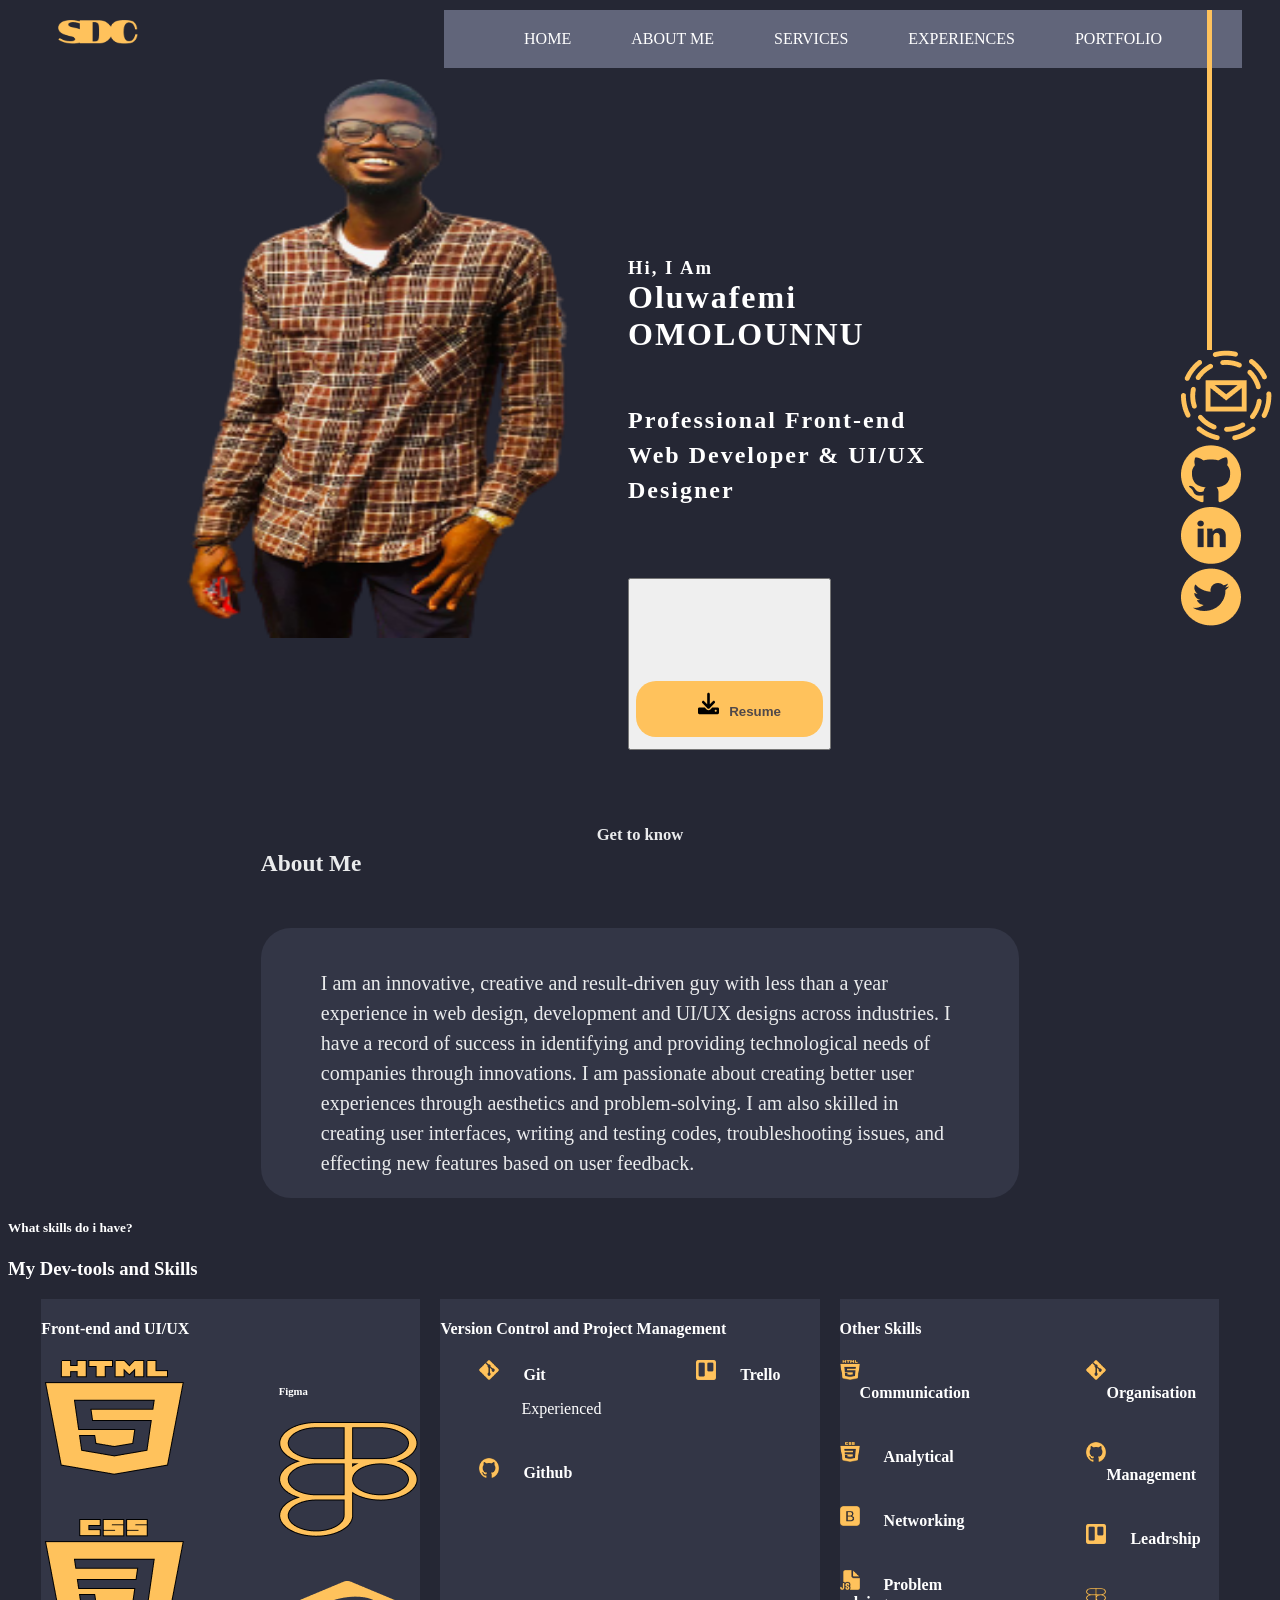
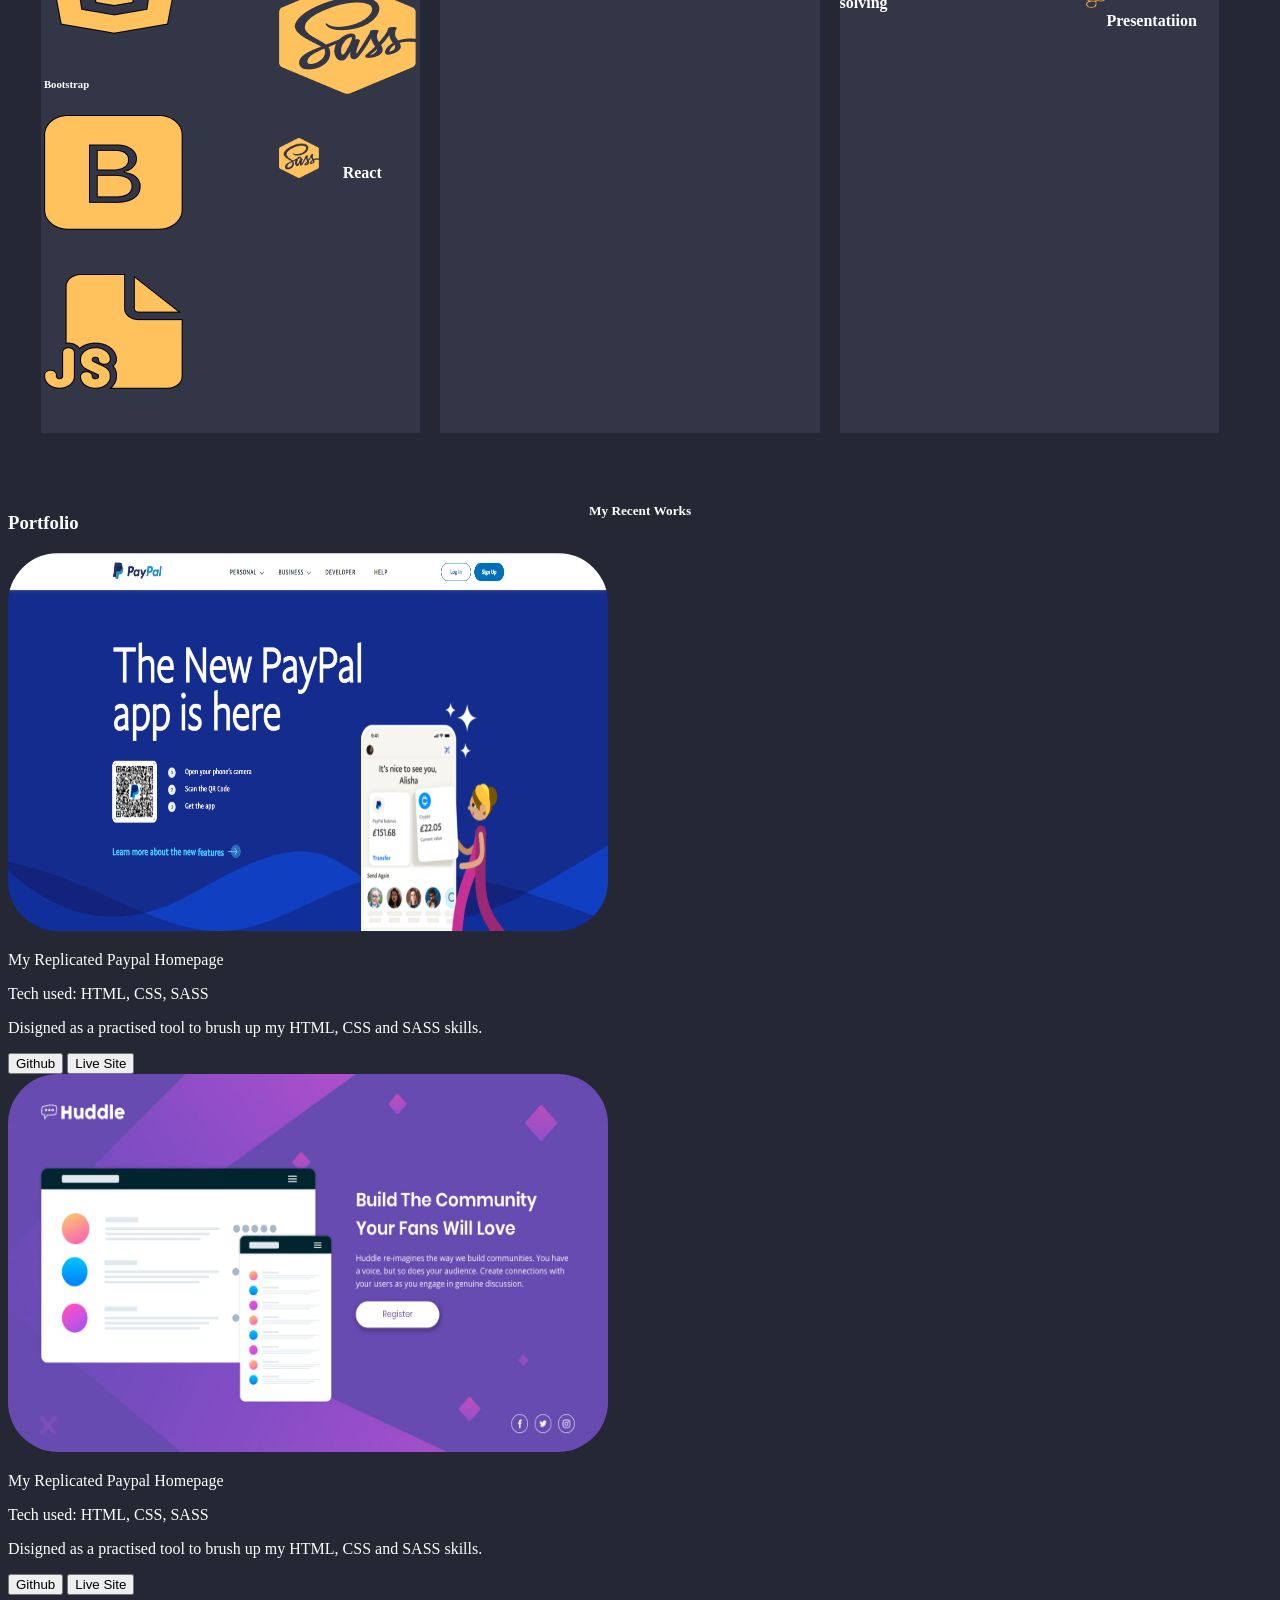
==== index.html @ 524163e5 "updated" ====
<!DOCTYPE html>
<html lang="en">
  <head>
    <meta charset="UTF-8" />
    <meta http-equiv="X-UA-Compatible" content="IE=edge" />
    <meta name="viewport" content="width=device-width, initial-scale=1.0" />
    <title>Oluwafemi OMOLOUNNU</title>
    <link rel="stylesheet" href="index.css" />
    <link rel="stylesheet" href="mobile.css"/>
  </head>
  
  <body class="body">
    <div class="logonav">
      <a class="logo" href="#">
        <img
          src="images/Sammie Digital Concept.png"
          alt=""
          width="80"
          height="24"
        />
      </a>
      <nav class="navbar">
          <div class="navlist">
              <li class="nav-item">
                  <a class="nav-link active" aria-current="page" href="#">HOME</a>
              </li>
              <li class="nav-item">
                <a class="nav-link" href="#">ABOUT ME</a>
              </li>
              <li class="nav-item">
                <a class="nav-link" href="#">SERVICES</a>
              </li>
              <li class="nav-item">
                <a class="nav-link" href="#">EXPERIENCES</a>
              </li>
              <li class="nav-item">
                <a class="nav-link" href="#">PORTFOLIO</a>
              </li>
              <li class="nav-item">
                
              </li>
            </ul>
          </div>
      </nav>
    </div>
    <div class="hero">
      <div class="Oluwafemi">
        <div >
            <img class="oluwafemi" src="images/femi (2).png" alt="Omolounnu Oluwafemi" />
        </div>
        <div class="myname">
            <h3 class="hi">Hi, I Am</h3>
            <h1 class="femi"> <strong> Oluwafemi OMOLOUNNU</strong></h1>
            <h2 class="prof"> <strong> Professional 
            Front-end <br/> Web Developer & UI/UX <br />Designer</strong>
            </h2>
            <button class="resume_button" href="#">
              <div class="resume">
              <img class="img_resume" src="images/download-solid.svg"><strong>Resume</strong></img>
            </div>
            </button>
          </div>
      </div>
          <div class="line_socials">
            <div class="line"></div>
            <div class="socials">
              <a href="#">
              <img src="images/mailicon.png" alt="Message me" class="socialicons">
              </a>
             <a href="#">
              <img src="images/githubicon.png" alt="Github" class="socialicons" >
              </a>
             <a href="#">
              <img src="images/linkedinicon.png" alt="Linkedin " class="socialicons">
              </a>
             <a href="#">
              <img src="images/twittericon.png" alt="Twitter " class="socialicons">
              </a>
          </div>
        </div>
    </div>
    <div class="empty"></div>
  <section class="">
    <div class="Aboutme">
      <div >
        <h5 class="getoknow">Get to know</h5>
        <h3 class="about_me">About Me</h3>
        <p class="me">
          I am an innovative, creative and result-driven guy with less than a
          year experience in web design, development and UI/UX designs across
          industries. I have a record of success in identifying and providing
          technological needs of companies through innovations. I am
          passionate about creating better user experiences through aesthetics
          and problem-solving. I am also skilled in creating user interfaces,
          writing and testing codes, troubleshooting issues, and effecting new
          features based on user feedback.
        </p>
      </div>
    </div>
  </section>
  <section class="Devtools">
          <h5 class="dev">What skills do i have?</h5>
          <h3 class="about_me" >My Dev-tools and Skills</h3>
    <div class="frontothers">

      <div class="frontend">
          <h4 class="about_me">Front-end and UI/UX</h4>
          <div class="skills">
          <div class="htmlcss">
        <div class="singular">
        <img class="devlogo"  src="images/Htmllogo.png" alt="htmllogo"><img/>
        </div>
        <div class="singular">
        <img   src="images/csslogo.png" alt="csslogo" class="devlogo" ><img/>
  
        </div>
        <div class="singular">
        <h6 class="logotext">Bootstrap</h6>
        <img  class="devlogo" src="images/Bootstrap.png" alt="bootstraplogo" <img/>
        
        </div>
        <div class="singular">
        <img class="devlogo" src="images/Javascriptlogo.png" alt="Javascriptlogo" <img/>
       
        </div>
      </div>

      <div class=gitgithub"">
      <div class="singular">
        <h6 class="logotext">Figma</h6>
        <img class="devlogo" src="images/figma.png" alt="figmalogo" <img/>
        </div>
      <div class="singular">
        <img class="devlogo" src="images/sass.png" alt="sasslogo"<img/>
     
      </div>
      <div class="singular">
        <img class="devlogo" src="images/sass.png" alt="sasslogo" style="width: 40px; height: 40px"> <strong style="margin-left: 20px;">React</strong><img/>
      </div>
    </div>

    </div>
    </div>
    <div class="break"></div>

    <div class="frontend">
      <h4 class="about_me">Version Control and Project Management </h4>
      <div class="skills">
      <div class="htmlcss">
        <div class="singular">
        <img  src="images/git.png" alt="gitlogo" style="width: 20px; height: 20px"> <strong style="margin-left: 20px;">Git</strong><img/>
        <p style="margin-left: 42px">Experienced</p>
      </div> 
      <div class="singular">
        <img  src="images/Github.png" alt="githublogo" style="width: 20px; height: 20px"> <strong style="margin-left: 20px;">Github</strong><img/>
      </div>
      </div>
      <div class=gitgithub""> 
      <div class="singular">
        <img  src="images/Trello.png" alt="trellologo" style="width: 20px; height: 20px"> <strong style="margin-left: 20px;">Trello</strong><img/>
      </div>
    </div>
    </div>
    </div>
    <div class="break"></div>
    <div class="frontend">
          <h4 class="about_me">Other Skills</h4>
      <div class="skills">
        <div class="htmlcss">
        <div class="singular">
        <img src="images/Htmllogo.png" alt="htmllogo" style="width: 20px; height: 20px"> <strong style="margin-left: 20px;">Communication</strong><img/>
        </div>
        <div class="singular">
        <img src="images/csslogo.png" alt="csslogo" style="width: 20px; height: 20px"> <strong style="margin-left: 20px;">Analytical</strong><img/>
        </div>
        <div class="singular">
        <img src="images/Bootstrap.png" alt="bootstraplogo" style="width: 20px; height: 20px"> <strong style="margin-left: 20px;">Networking</strong><img/> 
        </div>
        <div class="singular">
        <img src="images/Javascriptlogo.png" alt="Javascriptlogo" style="width: 20px; height: 20px"> <strong style="margin-left: 20px;">Problem solving</strong><img/>
        </div>
      </div>
      <div class=gitgithub"">
      <div class="singular">
        <img  src="images/git.png" alt="gitlogo" style="width: 20px; height: 20px"> <strong style="margin-left: 20px;">Organisation</strong><img/>
      </div>
      <div class="singular">
        <img  src="images/Github.png" alt="githublogo" style="width: 20px; height: 20px"> <strong style="margin-left: 20px;">Management</strong><img/>
      </div>
      <div class="singular">
        <img  src="images/Trello.png" alt="trellologo" style="width: 20px; height: 20px"> <strong style="margin-left: 20px;">Leadrship</strong><img/>
      </div>
      <div class="singular">
        <img  src="images/figma.png" alt="figmalogo" style="width: 20px; height: 20px"> <strong style="margin-left: 20px;">Presentatiion</strong><img/>
        </div>
    </div>
    </div>
    </div>
  </div>
  </section> 
   <section class="Devtools">
    <h5 class="getoknow">My Recent Works</h5>
        <h3 class="about_me">Portfolio</h3>
        <div class= "sub_works">
        <div>
          <img
          class="Workspicture"
          src="images/Screenshot (14).png"
          alt="My paypal design picture"
        />
        <div class="Works_hover">
          <p>My Replicated Paypal Homepage</p>
          <p>Tech used: HTML, CSS, SASS</p>
          <p>
            Disigned as a practised tool to brush up my HTML, CSS and SASS
            skills.
          </p>
        </div>
        <div class="button_together">
          <button class="work_button">Github</button>
          <button class="work_button">Live Site</button>
        </div>
        </div>
      </div>
        <div class="sub_works">
        <div>
          <img
          class="Workspicture"
          src="images/desktop-design.jpg"
            alt="My Hurdle design picture"
        />
        <div class="Works_hover">
          <p>My Replicated Paypal Homepage</p>
          <p>Tech used: HTML, CSS, SASS</p>
          <p>
            Disigned as a practised tool to brush up my HTML, CSS and SASS
            skills.
          </p>
        </div>
        <div>
          <button class="work_button">Github</button>
          <button class="work_button">Live Site</button>
        </div>
        </div>
      </div>
   </section>

  <!-- <section >
    <div class="card" style="width: 70rem; background-color: #333646">
      <div class="card-body" style="color: #eaebec">
        <div class="Recentworkshead">
          <h4>My Recent Works</h4>
        </div>
        <div class="paypal">
          
          
        </div>
        <div class="Hurdle">
          <div>
            <p>Huddle Landing page</p>
            <p>Tech used: HTML, CSS</p>
            <p>
              Disigned as a practised tool to brush up my HTML and CSS skills.
            </p>
          </div>
          <img
            class="Workspicture"
            src="images/desktop-design.jpg"
            alt="My Hurdle design picture"
          />
        </div>
      </div>
    </div>
  </section> -->
  </body>
  
</html>
---- index.css ----
@media screen and (min-width:800px) {
  .body {
    background-color: #252734;
  }

  .logonav {
    display: flex;
    justify-content: space-between;
    margin-left: 50px;
    margin-top: 10px;
  }

  .logo {
    margin-top: 10px;
    width: 80px;
    height: 24px;
  }

  .navbar {
    background-color: #61657a;
    margin-right: 30px;

  }

  .navlist {
    padding-left: 50px;
    padding-right: 50px;
  }

  .nav-item {
    float: left;
    list-style-type: none;
  }

  .nav-link {
    display: block;
    margin: 20px;
    margin-left: 30px;
    margin-right: 30px;
    color: #ffffff;
    text-decoration: none;
  }

  .img_resume {
    width: 20%;
    margin-top: -8px;
    margin-right: 10px;
    margin-left: 20px;
    height: 25px;
  }

  .resume {
    display: block;
    margin-top: 100px;
    margin-bottom: 10px;
    padding-left: 40px;
    padding-right: 40px;
    padding-top: 18px;
    padding-bottom: 18px;
    color: #514949;
    text-decoration: none;
    background-color: #ffc25c;
    border: none;
    border-radius: 20px;
    /* justify-content: center; */
  }

  /* .container-fluid {
    background-color: #61657a;
  } */

  .hero {
    display: flex;
    color: #ffffff;
  }

  .Oluwafemi {
    width: 79%;
    margin-top: -30px;
    display: flex;
  }

  .oluwafemi {
    width: 650px;
    margin-left: 70px;
    max-height: 600px;
  }

  .myname {
    margin-top: 200px;
    letter-spacing: 2px;
    margin-left: -100px;
  }

  .line {
    width: 5px;
    border-bottom: 340px solid #ffc25c;
    margin-left: 256px;
  }

  .line_socials {
    display: block;
    margin-top: -58px;
  }

  .socials {
    display: grid;
    margin-left: 230px;
  }

  .hi {
    margin-bottom: 0px;
  }

  .femi {
    margin-top: 0px;
    margin-bottom: 50px;
  }

  .prof {
    margin-bottom: 70px;
    line-height: 35px;
  }

  .Aboutme {
    font-size: 20px;
    width: 60%;
    color: #eaebec;
    margin: auto;
    line-height: 30px;
  }

  .me {
    background-color: #333646;
    padding: 40px 60px 20px 60px;
    border-radius: 30px;
    margin-top: 50px;
  }

  .getoknow {
    margin-top: 70px;
    margin-bottom: -25px;
    text-align: center;
  }

  .empty {
    display: none;
  }

  .Devtools {
    color: #ffffff;
  }

  .frontend {
    background-color: #333646;
    min-width: 30%;
    margin-right: 20px;
  }

  .skills {
    display: flex;
    justify-content: center;
  }

  .htmlcss {
    margin-right: 25%;
  }

  .gitgithub {
    margin-left: 25%;
  }

  .singular {
    margin-bottom: 40px;
  }

  .others {
    background-color: #333646;
    min-width: 35%;
    margin-left: 20px;
  }

  .frontothers {
    display: flex;
    justify-content: center;
  }

  .toolslogos * {
    width: 100px;
  }

  .Recentworks {
    background-color: #252734;
  }

  .Recentworkshead {
    font-family: Arial;
    font-weight: bold;
    font-size: 20px;
    font-style: normal;
    text-align: center;
  }

  .paypal {
    display: -webkit-box;
    display: -ms-flexbox;
    display: flex;
    background-color: #e5e5e5;
    font-family: Roboto Mono;
    font-style: normal;
    font-weight: normal;
    font-size: 10px;
    letter-spacing: 0.06em;
    color: #000000;
  }

  .Hurdle {
    display: -webkit-box;
    display: -ms-flexbox;
    display: flex;
    background-color: #e5e5e5;
    font-family: Roboto Mono;
    font-style: normal;
    font-weight: normal;
    font-size: 10px;
    letter-spacing: 0.06em;
    color: #000000;
  }

  .Workspicture {
    width: 600px;
    height: 378px;
    left: 206px;
    top: 4276px;
    border-radius: 50px;
  }

  .mydev {
    font-family: Arial;
    font-weight: bold;
    font-size: 20px;
    font-style: normal;
    text-align: center;
    color: #e5e5e5;
  }

  .experiencehead {
    color: #e5e5e5;
  }

  .Experiencebut * {
    background-color: #61657a;
    color: #e5e5e5;
    display: -webkit-box;
    display: -ms-flexbox;
    display: flex;
  }

  .inkeeperExp {
    color: #e5e5e5;
  }

  .AllExperiences {
    display: -webkit-box;
    display: -ms-flexbox;
    display: flex;
  }

  .Experiences {
    background-color: #333646;
  }

  .havenExp {
    color: #e5e5e5;
    display: none;
  }

  .contactcard {
    width: 500px;
    height: 400px;
    margin: auto;
    font-family: Roboto Mono;
    font-style: normal;
    font-weight: bold;
    font-size: 15px;
    background-color: #c4c4c4;
    color: black;
  }

  .contactme {
    background-color: #252734;
  }

  #contactme {
    font-family: Arial;
    font-weight: bold;
    font-size: 20px;
    font-style: normal;
    text-align: center;
  }

  .contactcard-title {
    font-size: 20px;
    font-weight: 700;
    text-align: center;
  }

  .contactalltext {
    text-align: center;
    font-weight: 100;
  }

  .contactimg {
    width: 50px;
    height: 50px;
    left: 206px;
    top: 4276px;
    border-radius: 50px;
  }

  /*# sourceMappingURL=index.css.map */
}
---- mobile.css ----
@media screen and (max-width:799px) {
    .body {
        background-color: #031845;
        color: #ffe5b4;
    }

    .logonav {
        margin-left: 10px;
        margin-top: 20px;
        width: 30px;
        height: 20px;
    }

    .logo {
        margin-top: 10px;
        margin-left: 0px;
    }

    .navbar {
        display: none;
    }

    .hero {
        display: block;
        color: #ffe5b4;
    }

    .Oluwafemi {
        width: 100%;
        margin-top: 50px;
        display: block;
    }

    .oluwafemi {
        width: 70%;
        min-height: 150px;
        margin-left: 14.5%;
        border: solid;
        border-color: #ffe5b4;
        justify-self: center;
    }

    .myname {
        margin-top: 50px;
        letter-spacing: 2px;
        margin-left: 0px;
        text-align: center;
    }

    .hi {
        margin-bottom: 10px;
    }

    .femi {
        margin-top: 0px;
        margin-bottom: 20px;
    }

    .prof {
        margin-bottom: 70px;
        line-height: 35px;
    }

    .img_resume {
        width: 20%;
        margin-top: -6px;
        margin-right: 10%;
        margin-left: 40%;
        height: 25px;
    }

    .resume_button {
        display: flex;
        margin-top: 0px;
        margin: auto;
        padding-right: 10%;
        padding-top: 18px;
        padding-bottom: 18px;
        color: #514949;
        text-decoration: none;
        background-color: #ffa500;
        border: none;
        border-radius: 20px;
        justify-self: center;
        width: 27%;
        height: 45px;
    }

    .resume {
        display: flex;
    }

    .line {
        display: none;
    }

    .line_socials {
        display: block;
        margin-top: 30px;
        width: 80%;
        margin-left: 10%;
        margin-right: 10%;
        padding: 20px 0px 20px 0px;
        border-radius: 30px;
        background-color: #042467;
    }

    .socials {
        display: flex;
        justify-content: space-evenly;
    }

    .socialicons {
        width: 100%;
        height: 30px;
        margin-bottom: 0px;
    }

    .empty {
        margin-top: 50px;
    }

    .Aboutme {
        font-size: 20px;
        width: 98%;
        color: #ffe5b4;
        margin: auto;
        line-height: 30px;
        border-radius: 20px;
        padding-bottom: 50px;
        padding-top: 25px;
        background-color: #042467;
        margin-bottom: 50px;
    }

    .getoknow {
        margin-bottom: -25px;
        font-size: small;
        text-align: center;
        color: #ffe5b4;
    }

    .about_me {
        text-align: center;
        color: #ffa500;
    }

    .me {
        background-color: #1f4690;
        padding: 20px 20px 10px 20px;
        border-radius: 30px;
        text-align: justify;
        color: #ffe5b4;
        font-size: 80%;
        border-radius: 0%;
        width: 80%;
        margin: auto;
    }

    .Devtools {
        margin-top: 50px;
        width: 95%;
        margin: auto;
        background-color: #042467;
        border-radius: 15px;
        padding-top: 50px;
        padding-bottom: 30px;
        margin-bottom: 60px;
    }

    .dev {
        margin-bottom: -10px;
        text-align: center;
        color: #ffe5b4;
        font-size: small;
    }

    .frontend {
        background-color: #1f4690;
        padding: 15px 20px 20px 20px;
        border-radius: 15px;
        color: #ffe5b4;
        width: 75%;
        margin: auto;
    }

    .break {
        margin-top: 20px;
    }

    .skills {
        display: flex;
        justify-content: space-around;
    }

    .devlogo {
        width: 40px;
        height: 40px
    }

    .logotext {
        margin-bottom: -1.3px;
        color: #ffc25c;
        margin-top: -05px;
    }

    .Workspicture {
        max-width: 88%;
        height: 350px;
        margin-left: 6%;
        margin-right: 6%;
    }

    .Works_hover {
        display: none;
    }

    .sub_works {
        background-color: #1f4690;
        width: 90%;
        margin: auto;
        padding-top: 10%;
        margin-top: 30px;
        border-radius: 20px;
    }

    .work_button {
        height: 50px;
        width: 100px;
        margin-top: 15px;
        margin-left: 20px;
        background-color: #051434;
        color: #ffe5b4;
        border: #ffa500 solid 1px;
    }

    .button_together {
        margin-left: 19px;
        padding-bottom: 20px;
    }
}

@media screen and (max-width:430px) {
    .img_resume {
        width: 20%;
        margin-top: -8px;
        margin-right: 10%;
        margin-left: 13%;
    }

    .resume_button {
        display: none;
    }

    .Aboutme {
        font-size: 20px;
        width: 98%;
        color: #ffe5b4;
        margin: auto;
        line-height: 30px;
        background-color: #042467;
        border-radius: 20px;
        padding-bottom: 50px;
        padding-top: 25px;
        margin-bottom: 50px;
    }

    .getoknow {
        margin-bottom: -25px;
        text-align: center;
        color: #ffe5b4;
        font-size: x-small;
    }

    .about_me {
        text-align: center;
        color: #ffa500;
    }

    .me {
        background-color: #1f4690;
        padding: 15px 20px 10px 20px;
        text-align: justify;
        color: #ffe5b4;
        font-size: 70%;
        border-radius: 0%;
        width: 80%;
        margin: auto;
    }

    .Devtools {
        width: 95%;
        margin: auto;
        background-color: #042467;
        border-radius: 15px;
        padding-top: 20px;
        padding-bottom: 30px;
        margin-bottom: 20px;
    }

    .dev {
        margin-bottom: -10px;
        text-align: center;
        color: #ffe5b4;
        font-size: x-small;
    }

    .frontend {
        background-color: #1f4690;
        padding: 15px 20px 20px 20px;
        border-radius: 15px;
        color: #ffe5b4;
        width: 75%;
        margin: auto;
    }

    .break {
        margin-top: 50px;
    }

    .skills {
        display: flex;
        justify-content: space-around;
    }

    .devlogo {
        width: 40px;
        height: 40px
    }

    .logotext {
        margin-bottom: -1.3px;
        color: #ffc25c;
        margin-top: -05px;
    }

    .Workspicture {
        width: 90%;
        height: 230px;
        margin-left: 6%;
        margin-right: 6%;
        margin-top: 10px;
    }

    .Works_hover {
        display: none;
    }

    .sub_works {
        background-color: #1f4690;
        width: 90%;
        margin: auto;
        padding-top: 10%;
        margin-top: 30px;
        border-radius: 20px;
    }

    .work_button {
        height: 37px;
        width: 80px;
        margin-top: 10px;
        margin-left: 10px;
        background-color: #051434;
        color: #ffe5b4;
        border: #ffa500 solid 1px;
    }

    .button_together {
        margin-left: 10px;
        padding-bottom: 20px;
    }
}
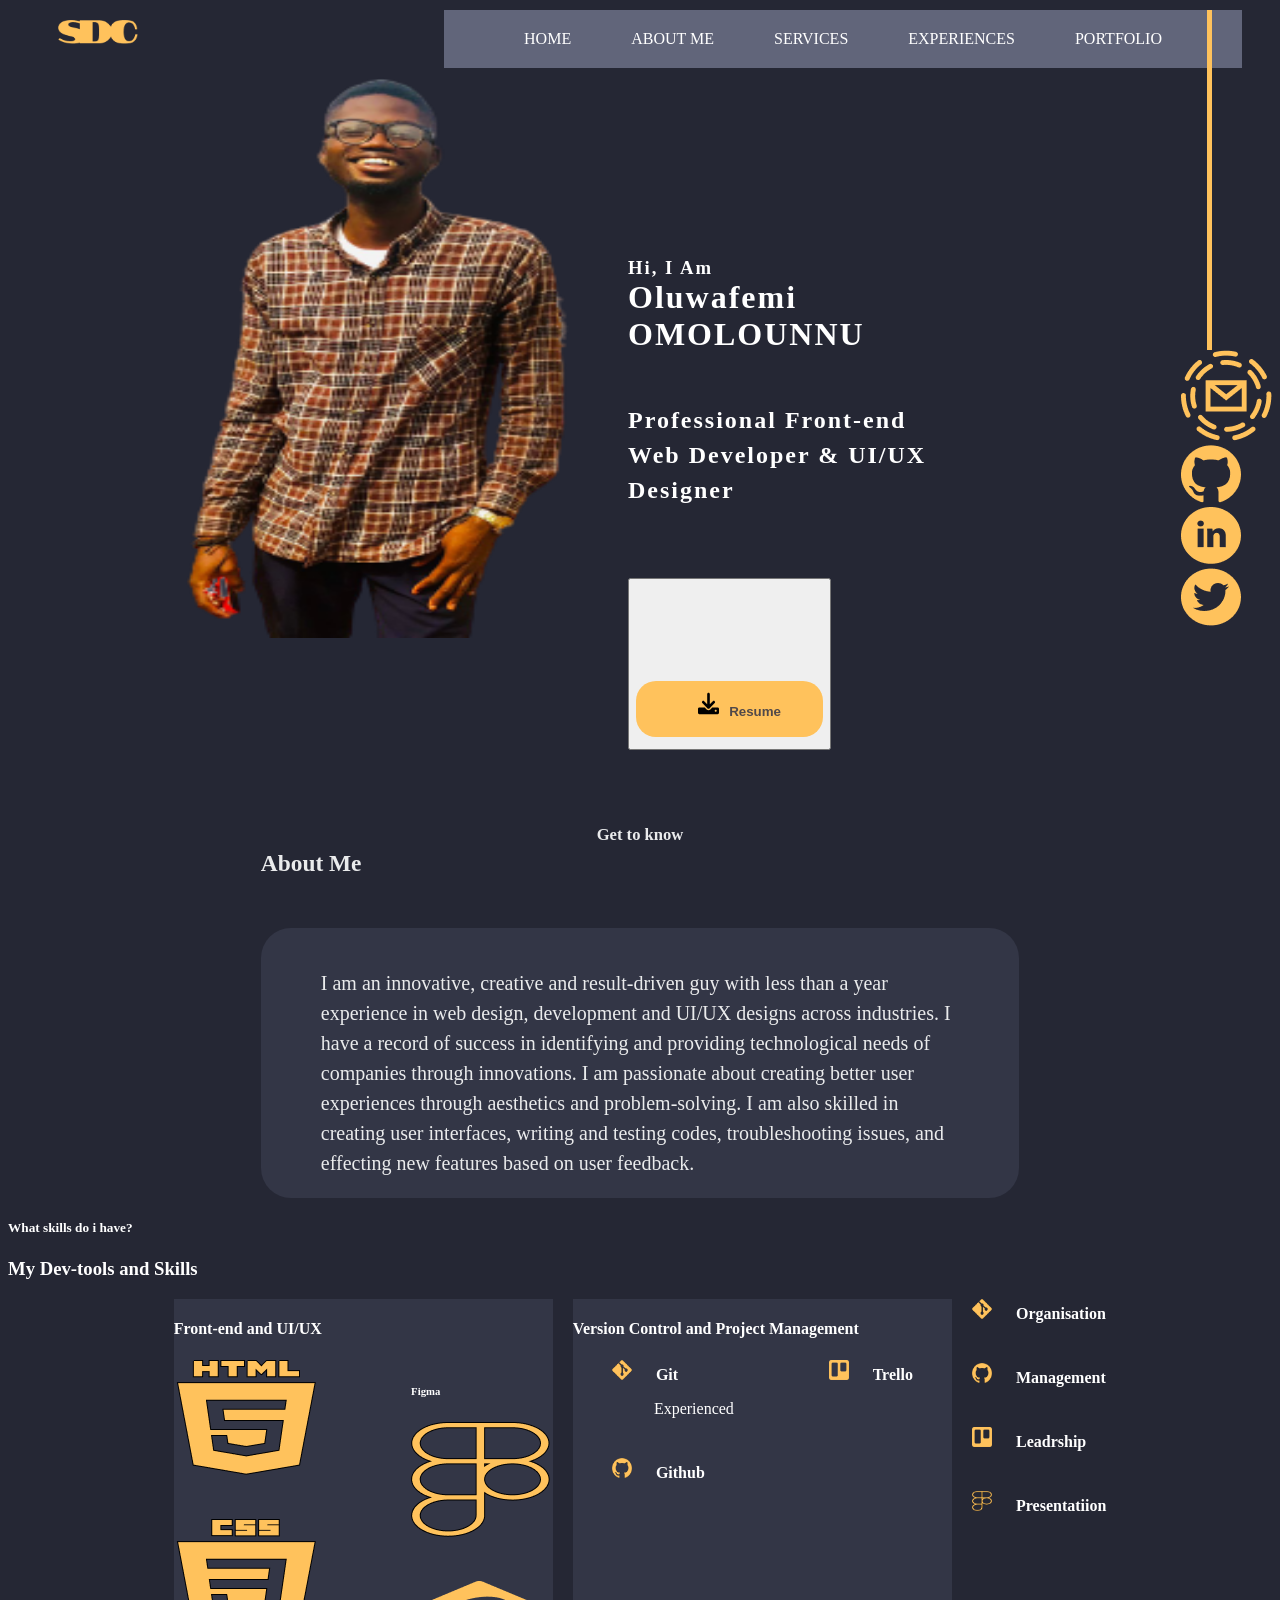
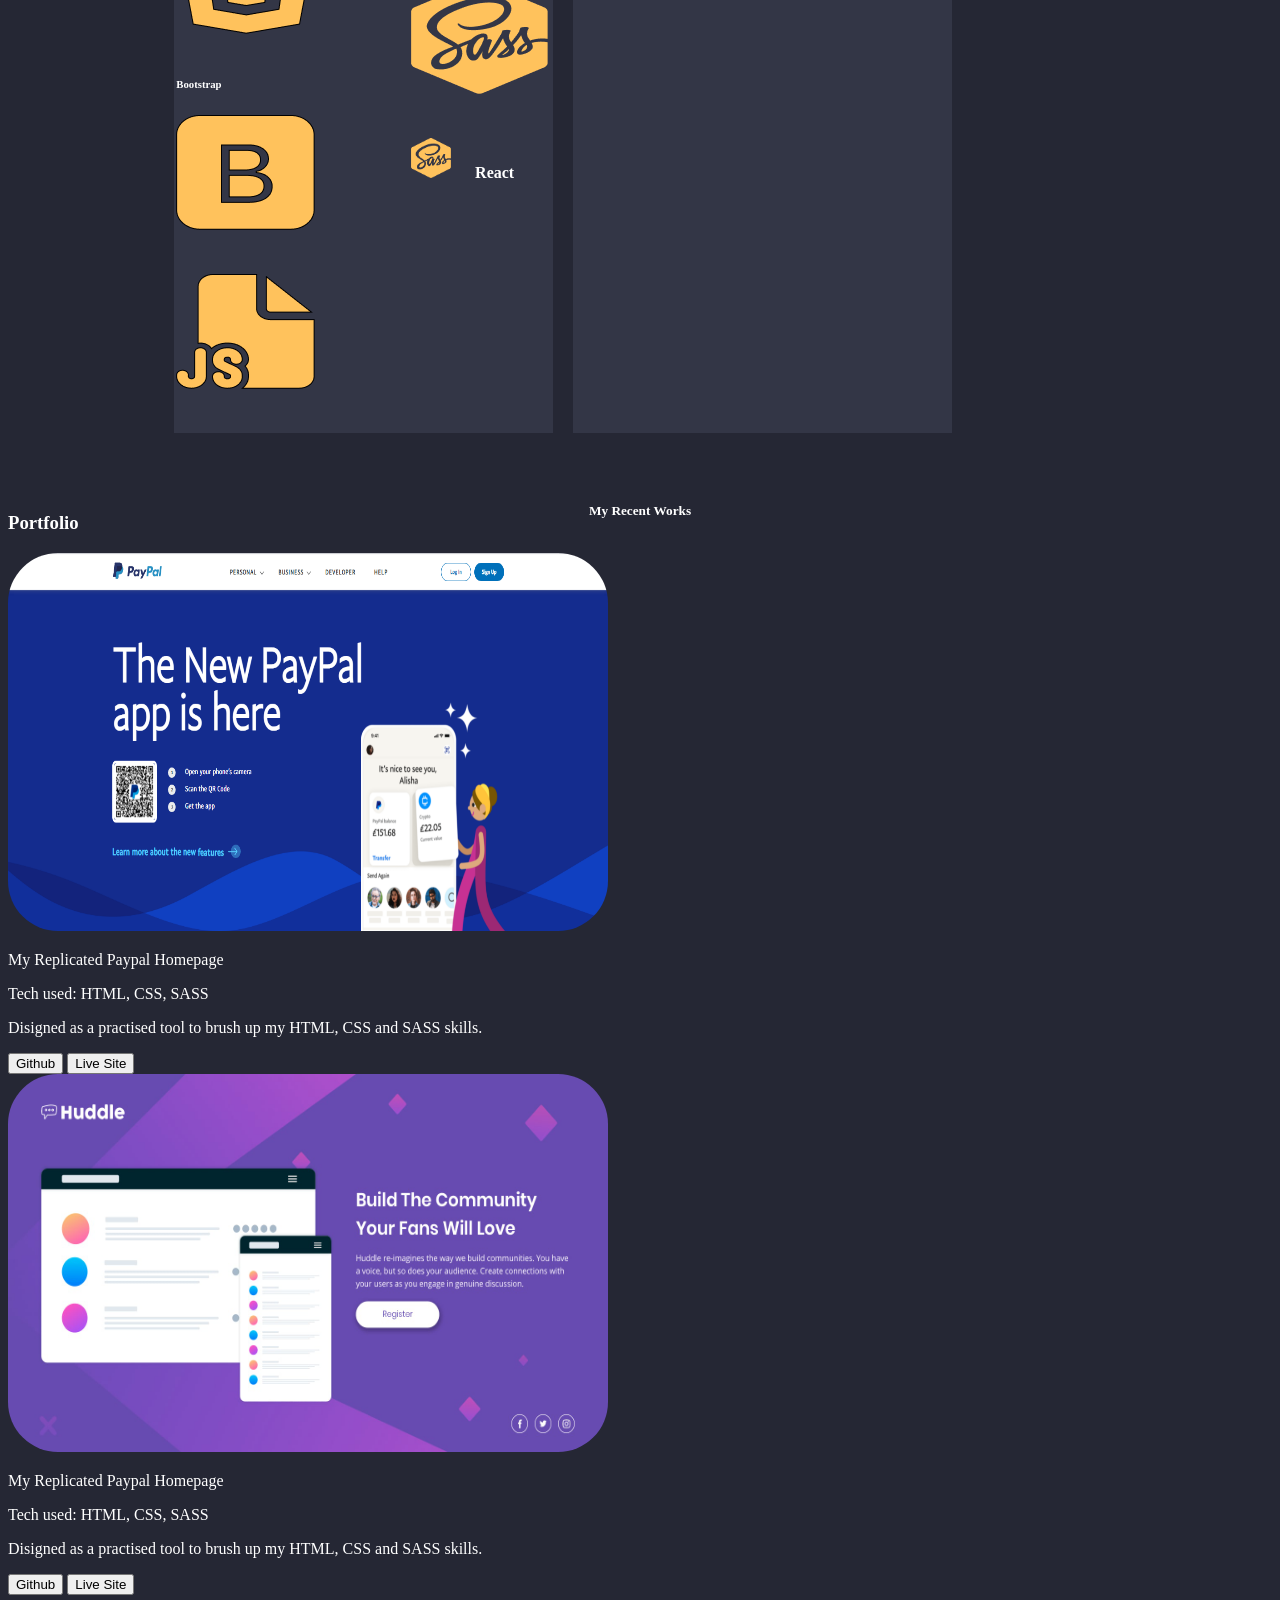
==== commit 60019f0c: "First commmit here" ====
--- a/index.html
+++ b/index.html
@@ -23,7 +23,7 @@
           <div class="navlist">
               <li class="nav-item">
                   <a class="nav-link active" aria-current="page" href="#">HOME</a>
-              </li>
+                </li>
               <li class="nav-item">
                 <a class="nav-link" href="#">ABOUT ME</a>
               </li>
@@ -63,20 +63,20 @@
       </div>
           <div class="line_socials">
             <div class="line"></div>
-            <div class="socials">
+              <div class="socials">
+                <a href="#">
+                <img src="images/mailicon.png" alt="Message me" class="socialicons">
+                </a>
               <a href="#">
-              <img src="images/mailicon.png" alt="Message me" class="socialicons">
-              </a>
-             <a href="#">
-              <img src="images/githubicon.png" alt="Github" class="socialicons" >
-              </a>
-             <a href="#">
-              <img src="images/linkedinicon.png" alt="Linkedin " class="socialicons">
-              </a>
-             <a href="#">
-              <img src="images/twittericon.png" alt="Twitter " class="socialicons">
-              </a>
-          </div>
+                <img src="images/githubicon.png" alt="Github" class="socialicons" >
+                </a>
+              <a href="#">
+                <img src="images/linkedinicon.png" alt="Linkedin " class="socialicons">
+                </a>
+              <a href="#">
+                <img src="images/twittericon.png" alt="Twitter " class="socialicons">
+                </a>
+            </div>
         </div>
     </div>
     <div class="empty"></div>
@@ -163,23 +163,6 @@
     </div>
     </div>
     <div class="break"></div>
-    <div class="frontend">
-          <h4 class="about_me">Other Skills</h4>
-      <div class="skills">
-        <div class="htmlcss">
-        <div class="singular">
-        <img src="images/Htmllogo.png" alt="htmllogo" style="width: 20px; height: 20px"> <strong style="margin-left: 20px;">Communication</strong><img/>
-        </div>
-        <div class="singular">
-        <img src="images/csslogo.png" alt="csslogo" style="width: 20px; height: 20px"> <strong style="margin-left: 20px;">Analytical</strong><img/>
-        </div>
-        <div class="singular">
-        <img src="images/Bootstrap.png" alt="bootstraplogo" style="width: 20px; height: 20px"> <strong style="margin-left: 20px;">Networking</strong><img/> 
-        </div>
-        <div class="singular">
-        <img src="images/Javascriptlogo.png" alt="Javascriptlogo" style="width: 20px; height: 20px"> <strong style="margin-left: 20px;">Problem solving</strong><img/>
-        </div>
-      </div>
       <div class=gitgithub"">
       <div class="singular">
         <img  src="images/git.png" alt="gitlogo" style="width: 20px; height: 20px"> <strong style="margin-left: 20px;">Organisation</strong><img/>
--- a/mobile.css
+++ b/mobile.css
@@ -231,7 +231,7 @@
         margin-left: 20px;
         background-color: #051434;
         color: #ffe5b4;
-        border: #ffa500 solid 1px;
+        /* border: #ffa500 solid 1px; */
     }
 
     .button_together {
@@ -296,6 +296,7 @@
         padding-top: 20px;
         padding-bottom: 30px;
         margin-bottom: 20px;
+
     }
 
     .dev {
@@ -353,16 +354,17 @@
         padding-top: 10%;
         margin-top: 30px;
         border-radius: 20px;
+        border: #ffa500 solid 0.1px;
     }
 
     .work_button {
-        height: 37px;
-        width: 80px;
+        height: 25px;
+        width: 68px;
         margin-top: 10px;
         margin-left: 10px;
-        background-color: #051434;
-        color: #ffe5b4;
-        border: #ffa500 solid 1px;
+        background-color: #042467;
+        color: #ffe5b4;
+        /* border: #ffa500 solid 1px; */
     }
 
     .button_together {
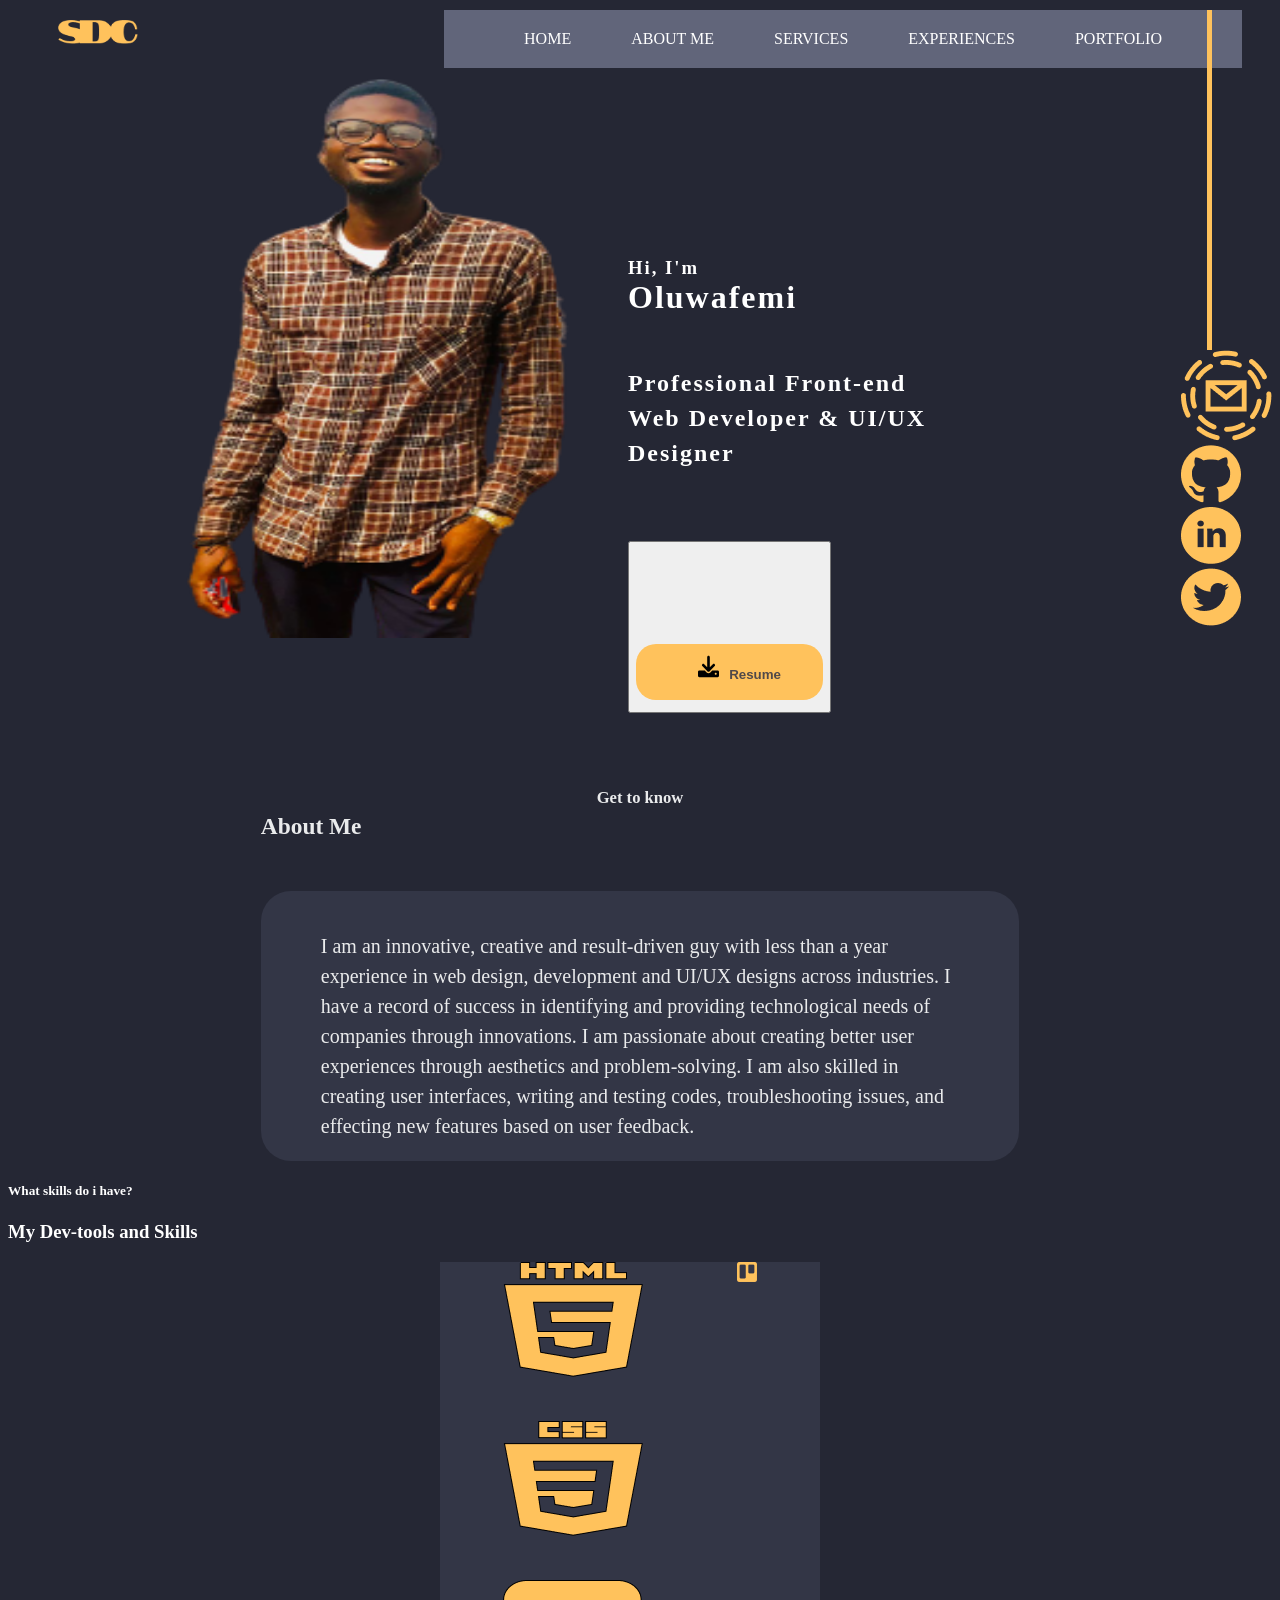
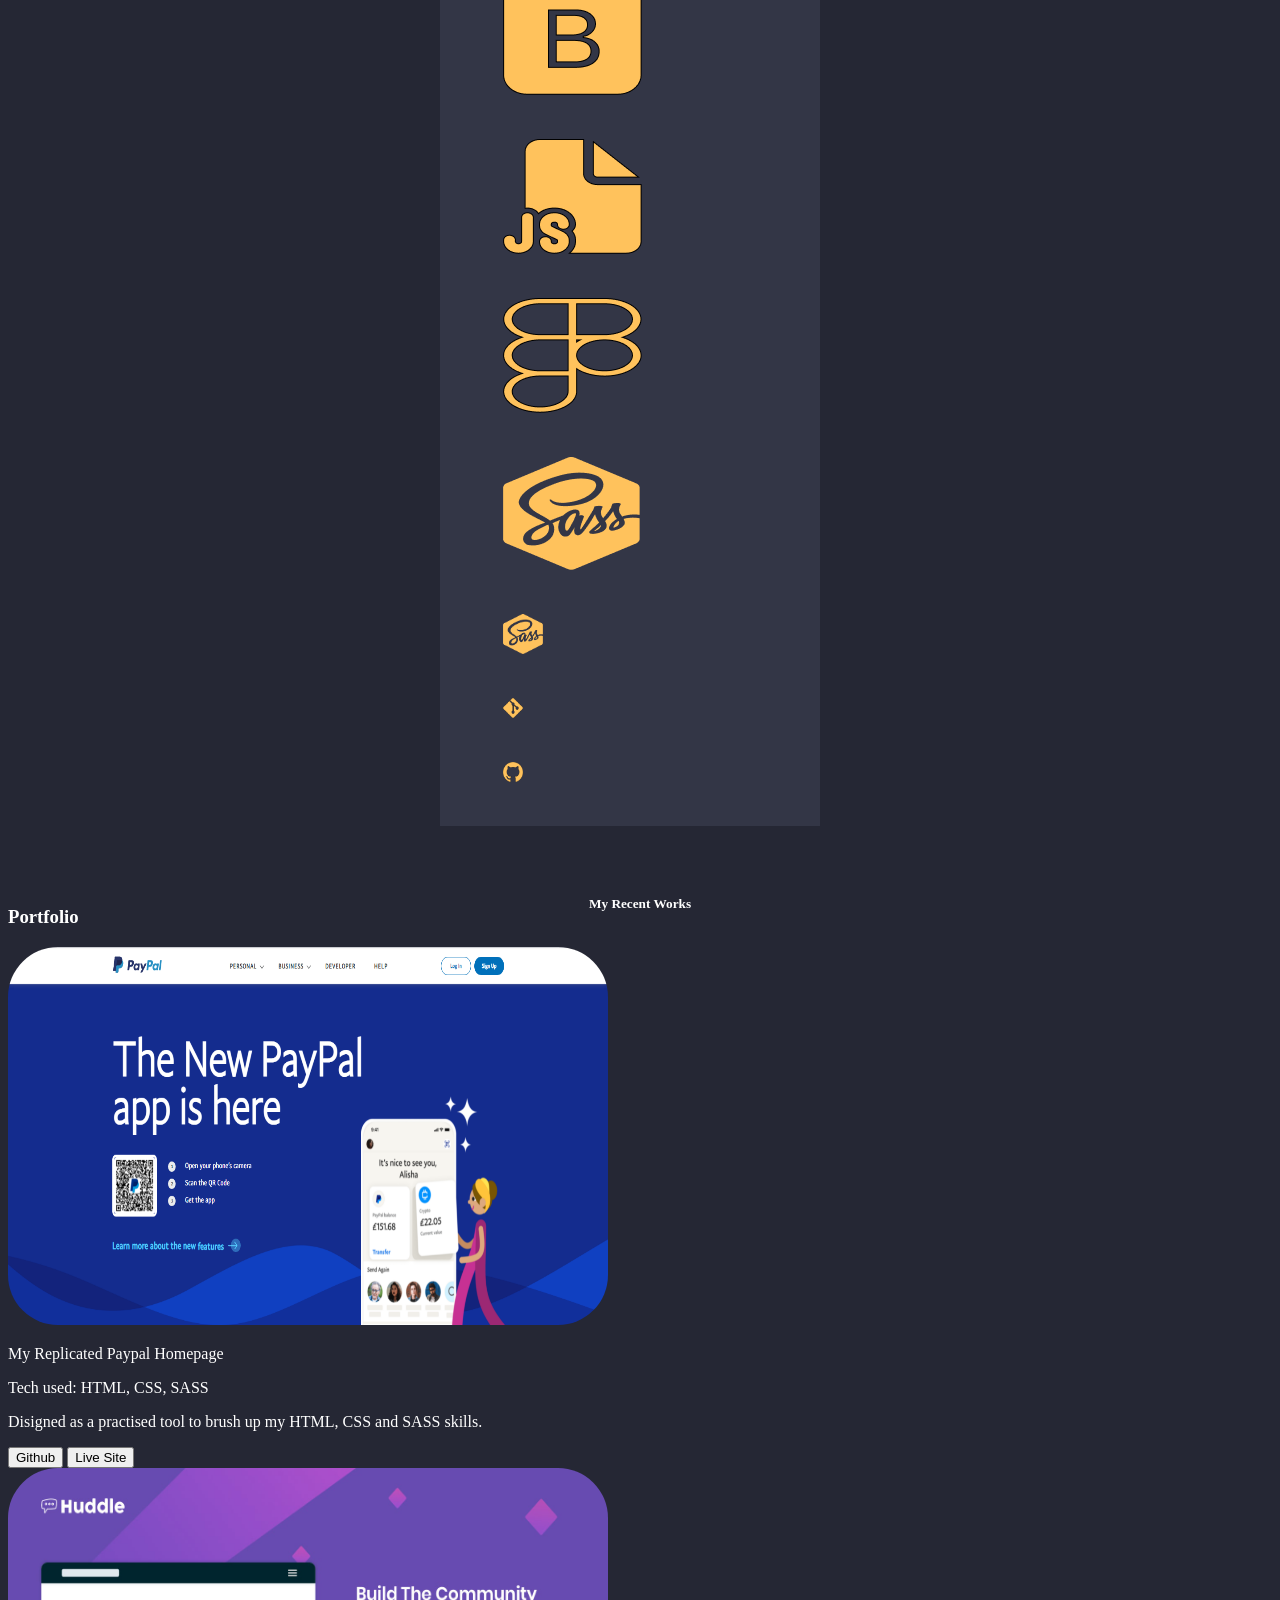
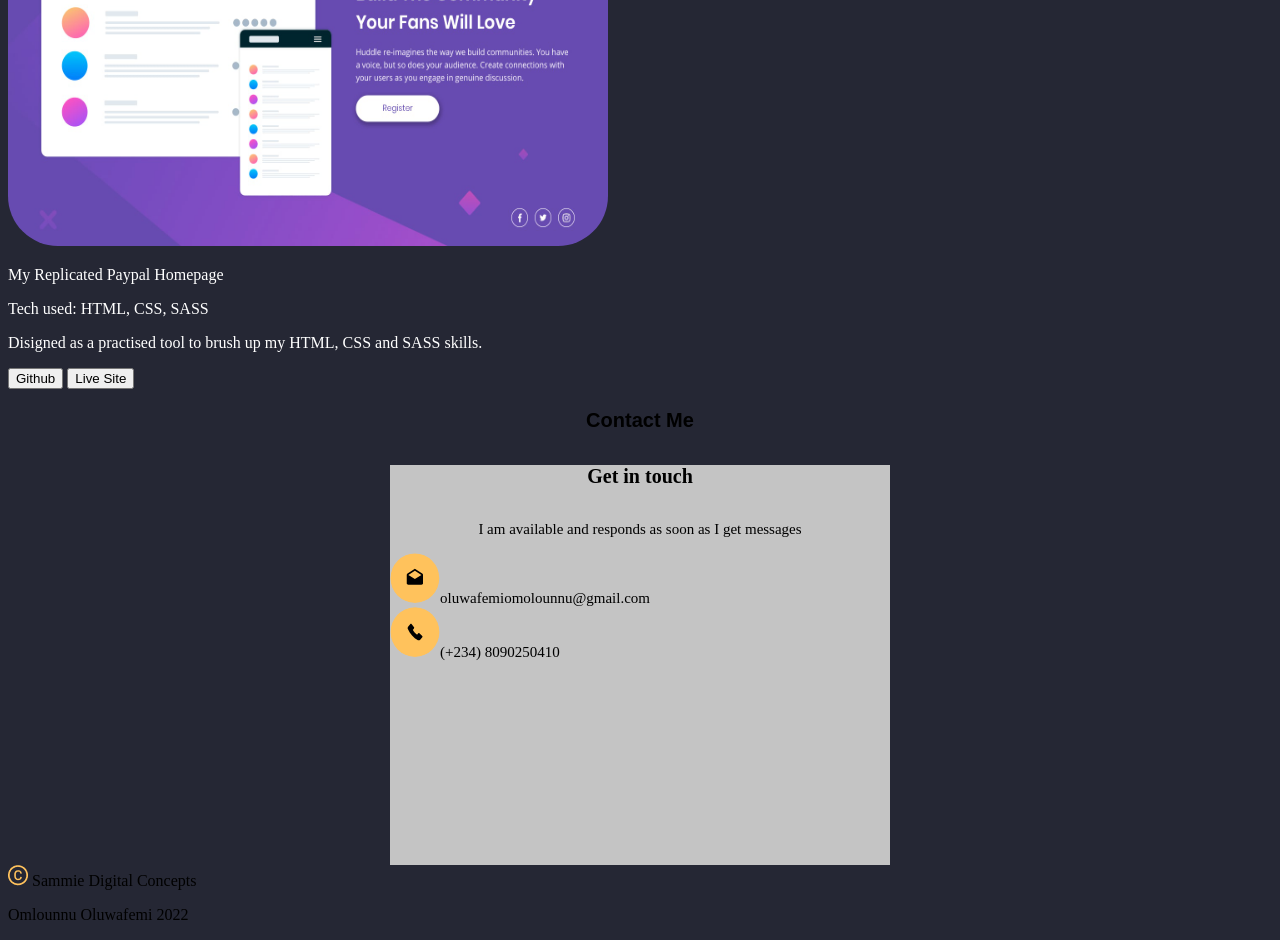
==== commit c9aed646: "Update on devtools" ====
--- a/index.html
+++ b/index.html
@@ -49,8 +49,8 @@
             <img class="oluwafemi" src="images/femi (2).png" alt="Omolounnu Oluwafemi" />
         </div>
         <div class="myname">
-            <h3 class="hi">Hi, I Am</h3>
-            <h1 class="femi"> <strong> Oluwafemi OMOLOUNNU</strong></h1>
+            <h3 class="hi">Hi, I'm</h3>
+            <h1 class="femi"> <strong> Oluwafemi</strong></h1>
             <h2 class="prof"> <strong> Professional 
             Front-end <br/> Web Developer & UI/UX <br />Designer</strong>
             </h2>
@@ -102,82 +102,45 @@
           <h5 class="dev">What skills do i have?</h5>
           <h3 class="about_me" >My Dev-tools and Skills</h3>
     <div class="frontothers">
+      <div class="frontend">
+          <div class="skills">
+        <div class="htmlcss">
+        <div class="singular">
+        <img class="devlogo"  src="images/Htmllogo.png" alt="htmllogo"><img/>
+        </div>
+        <div class="singular">
+        <img   src="images/csslogo.png" alt="csslogo" class="devlogo" ><img/>
+        </div>
+        <div class="singular">
+        <img  class="devlogo" src="images/Bootstrap.png" alt="bootstraplogo" <img/>
+        </div>
+        <div class="singular">
+        <img class="devlogo" src="images/Javascriptlogo.png" alt="Javascriptlogo" <img/>
+        </div>
+        <div class="singular">
+          <img class="devlogo" src="images/figma.png" alt="figmalogo" <img/>
+          </div>
+        <div class="singular">
+          <img class="devlogo" src="images/sass.png" alt="sasslogo"<img/>
+        </div>
+        <div class="singular">
+          <img class="devlogo" src="images/sass.png" alt="sasslogo" style="width: 40px; height: 40px"img/>
+        </div>
+        <div class="singular">
+          <img  src="images/git.png" alt="gitlogo" style="width: 20px; height: 20px"><img/>
+        </div> 
+        <div class="singular">
+          <img  src="images/Github.png" alt="githublogo" style="width: 20px; height: 20px"><img/>
+        </div>
+        </div>
+        <div class=gitgithub""> 
+        <div class="singular">
+          <img  src="images/Trello.png" alt="trellologo" style="width: 20px; height: 20px"><img/>
+        </div>
+      </div>
+    </div>
+    </div>
 
-      <div class="frontend">
-          <h4 class="about_me">Front-end and UI/UX</h4>
-          <div class="skills">
-          <div class="htmlcss">
-        <div class="singular">
-        <img class="devlogo"  src="images/Htmllogo.png" alt="htmllogo"><img/>
-        </div>
-        <div class="singular">
-        <img   src="images/csslogo.png" alt="csslogo" class="devlogo" ><img/>
-  
-        </div>
-        <div class="singular">
-        <h6 class="logotext">Bootstrap</h6>
-        <img  class="devlogo" src="images/Bootstrap.png" alt="bootstraplogo" <img/>
-        
-        </div>
-        <div class="singular">
-        <img class="devlogo" src="images/Javascriptlogo.png" alt="Javascriptlogo" <img/>
-       
-        </div>
-      </div>
-
-      <div class=gitgithub"">
-      <div class="singular">
-        <h6 class="logotext">Figma</h6>
-        <img class="devlogo" src="images/figma.png" alt="figmalogo" <img/>
-        </div>
-      <div class="singular">
-        <img class="devlogo" src="images/sass.png" alt="sasslogo"<img/>
-     
-      </div>
-      <div class="singular">
-        <img class="devlogo" src="images/sass.png" alt="sasslogo" style="width: 40px; height: 40px"> <strong style="margin-left: 20px;">React</strong><img/>
-      </div>
-    </div>
-
-    </div>
-    </div>
-    <div class="break"></div>
-
-    <div class="frontend">
-      <h4 class="about_me">Version Control and Project Management </h4>
-      <div class="skills">
-      <div class="htmlcss">
-        <div class="singular">
-        <img  src="images/git.png" alt="gitlogo" style="width: 20px; height: 20px"> <strong style="margin-left: 20px;">Git</strong><img/>
-        <p style="margin-left: 42px">Experienced</p>
-      </div> 
-      <div class="singular">
-        <img  src="images/Github.png" alt="githublogo" style="width: 20px; height: 20px"> <strong style="margin-left: 20px;">Github</strong><img/>
-      </div>
-      </div>
-      <div class=gitgithub""> 
-      <div class="singular">
-        <img  src="images/Trello.png" alt="trellologo" style="width: 20px; height: 20px"> <strong style="margin-left: 20px;">Trello</strong><img/>
-      </div>
-    </div>
-    </div>
-    </div>
-    <div class="break"></div>
-      <div class=gitgithub"">
-      <div class="singular">
-        <img  src="images/git.png" alt="gitlogo" style="width: 20px; height: 20px"> <strong style="margin-left: 20px;">Organisation</strong><img/>
-      </div>
-      <div class="singular">
-        <img  src="images/Github.png" alt="githublogo" style="width: 20px; height: 20px"> <strong style="margin-left: 20px;">Management</strong><img/>
-      </div>
-      <div class="singular">
-        <img  src="images/Trello.png" alt="trellologo" style="width: 20px; height: 20px"> <strong style="margin-left: 20px;">Leadrship</strong><img/>
-      </div>
-      <div class="singular">
-        <img  src="images/figma.png" alt="figmalogo" style="width: 20px; height: 20px"> <strong style="margin-left: 20px;">Presentatiion</strong><img/>
-        </div>
-    </div>
-    </div>
     </div>
   </div>
   </section> 
@@ -255,6 +218,34 @@
       </div>
     </div>
   </section> -->
+  <section class="contactme">
+    <h3 id="contactme">Contact Me</h3>
+    <div class="contactcard">
+      <div class="card-body">
+        <h5 class="contactcard-title">Get in touch</h5>
+        <p class="contactalltext">
+          I am available and responds as soon as I get messages
+        </p>
+        <img
+          class="contactimg"
+          src="images/email.svg"
+          alt="oluwafemiomolounnu@gmail.com"
+        /><span class="contactalltext">oluwafemiomolounnu@gmail.com</span>
+        <div>
+          <img
+            class="contactimg"
+            src="/images/phone.svg"
+            alt="(+234) 8090250410 or (+234) 9027607467"
+          /><span class="contactalltext">(+234) 8090250410</span>
+        </div>
+      </div>
+    </div>
+  </section>
+  <footer>
+    <img class="copyright" src="images/copyright.png" alt="copyright" />
+    <span>Sammie Digital Concepts</span>
+    <p>Omlounnu Oluwafemi 2022</p>
+  </footer>
   </body>
   
 </html>
--- a/index.css
+++ b/index.css
@@ -1,4 +1,10 @@
 @media screen and (min-width:800px) {
+  @import url('https://fonts.googleapis.com/css2?family=Mynerve&display=swap');
+  @import url('https://fonts.googleapis.com/css2?family=Sofia&display=swap');
+
+  /* font-family: 'Mynerve', cursive; */
+
+
   .body {
     background-color: #252734;
   }
@@ -90,6 +96,7 @@
     margin-top: 200px;
     letter-spacing: 2px;
     margin-left: -100px;
+
   }
 
   .line {
@@ -115,6 +122,7 @@
   .femi {
     margin-top: 0px;
     margin-bottom: 50px;
+    font-family: 'Sofia', cursive;
   }
 
   .prof {
--- a/mobile.css
+++ b/mobile.css
@@ -45,6 +45,7 @@
         letter-spacing: 2px;
         margin-left: 0px;
         text-align: center;
+        font-family: 'Sofia', cursive;
     }
 
     .hi {
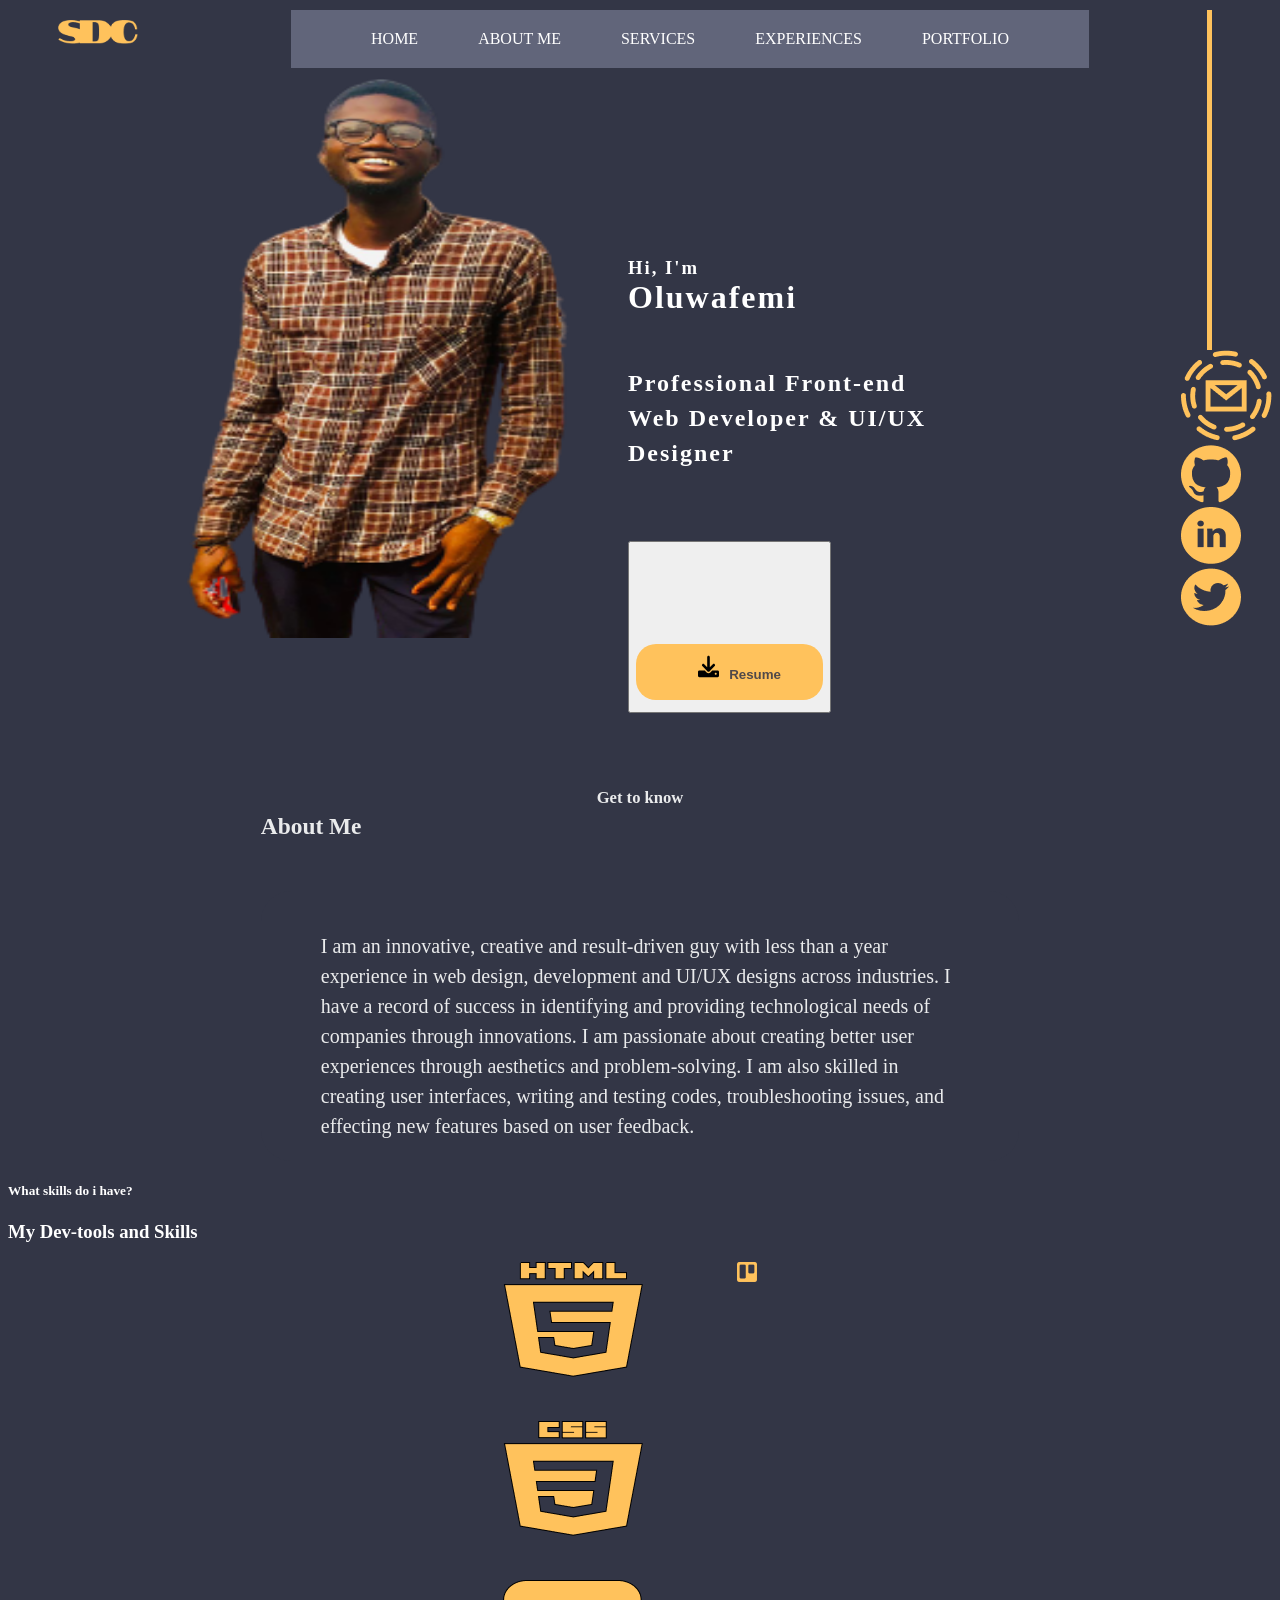
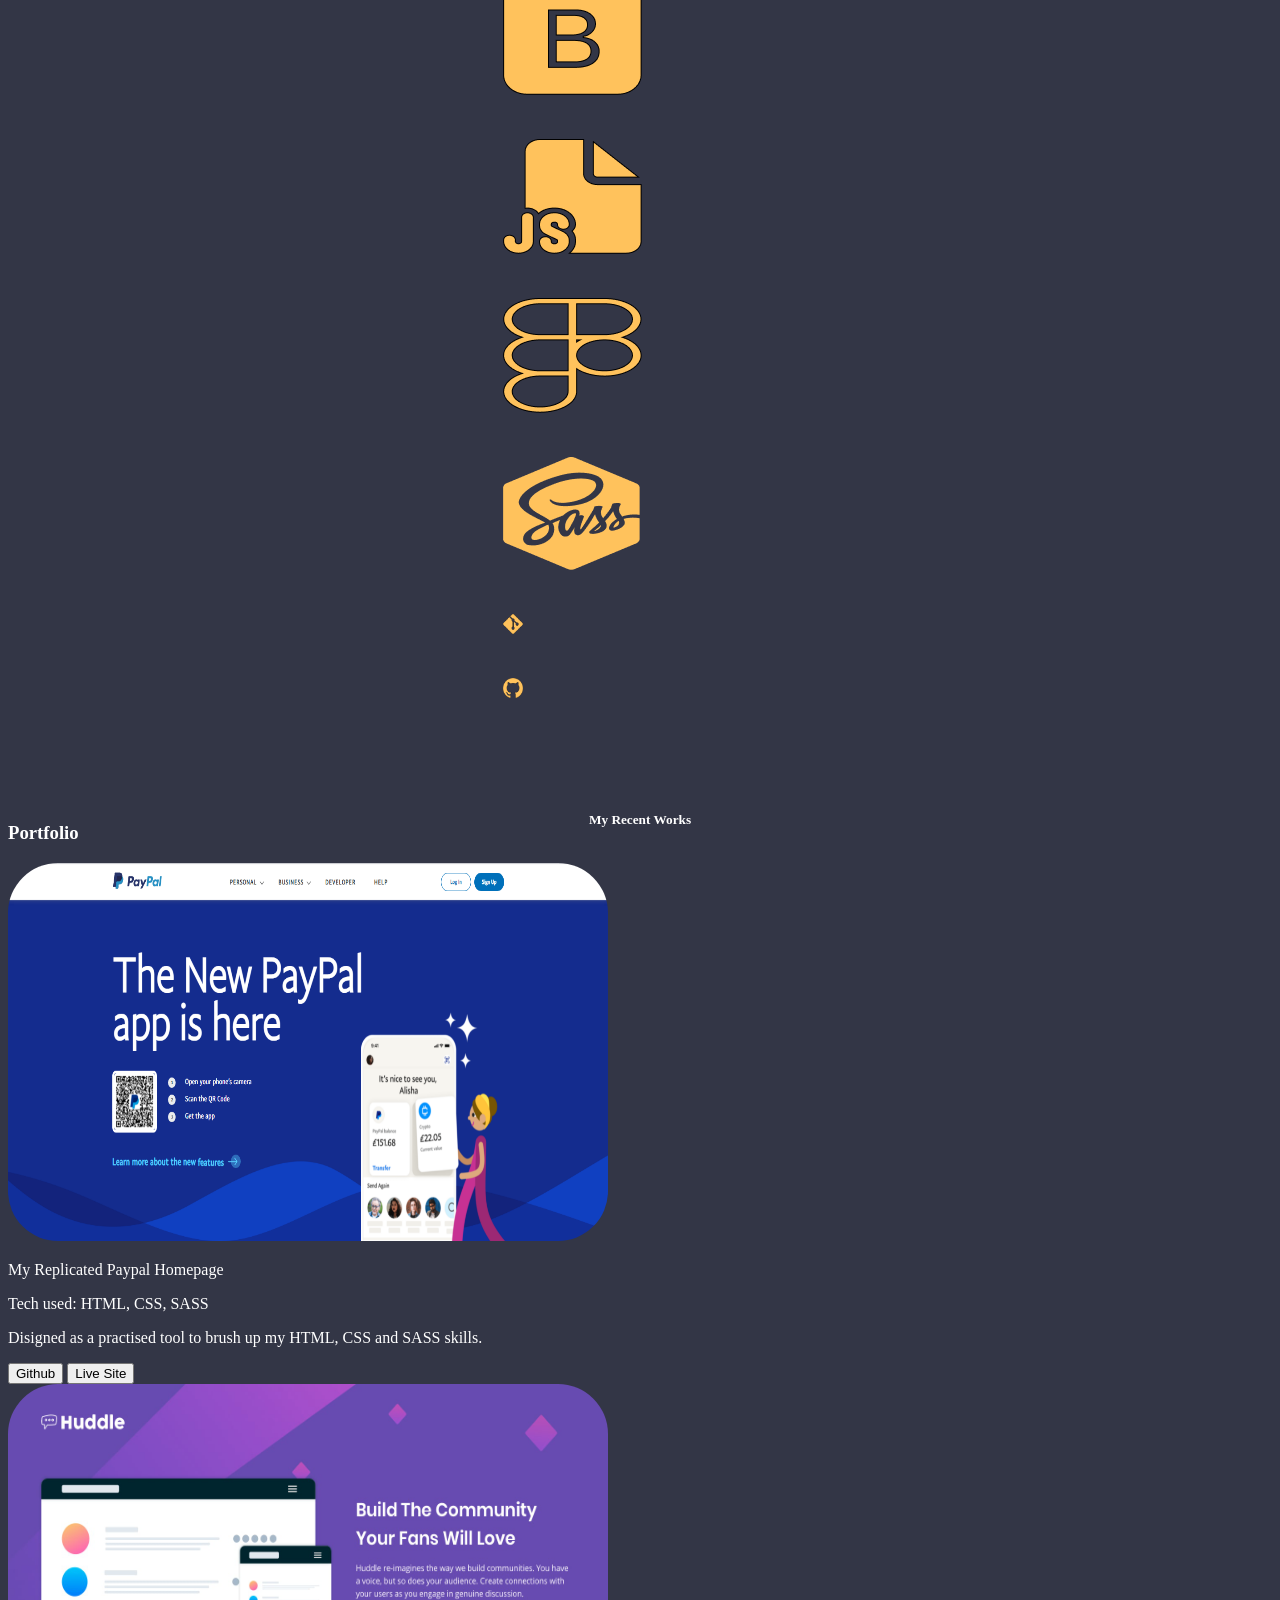
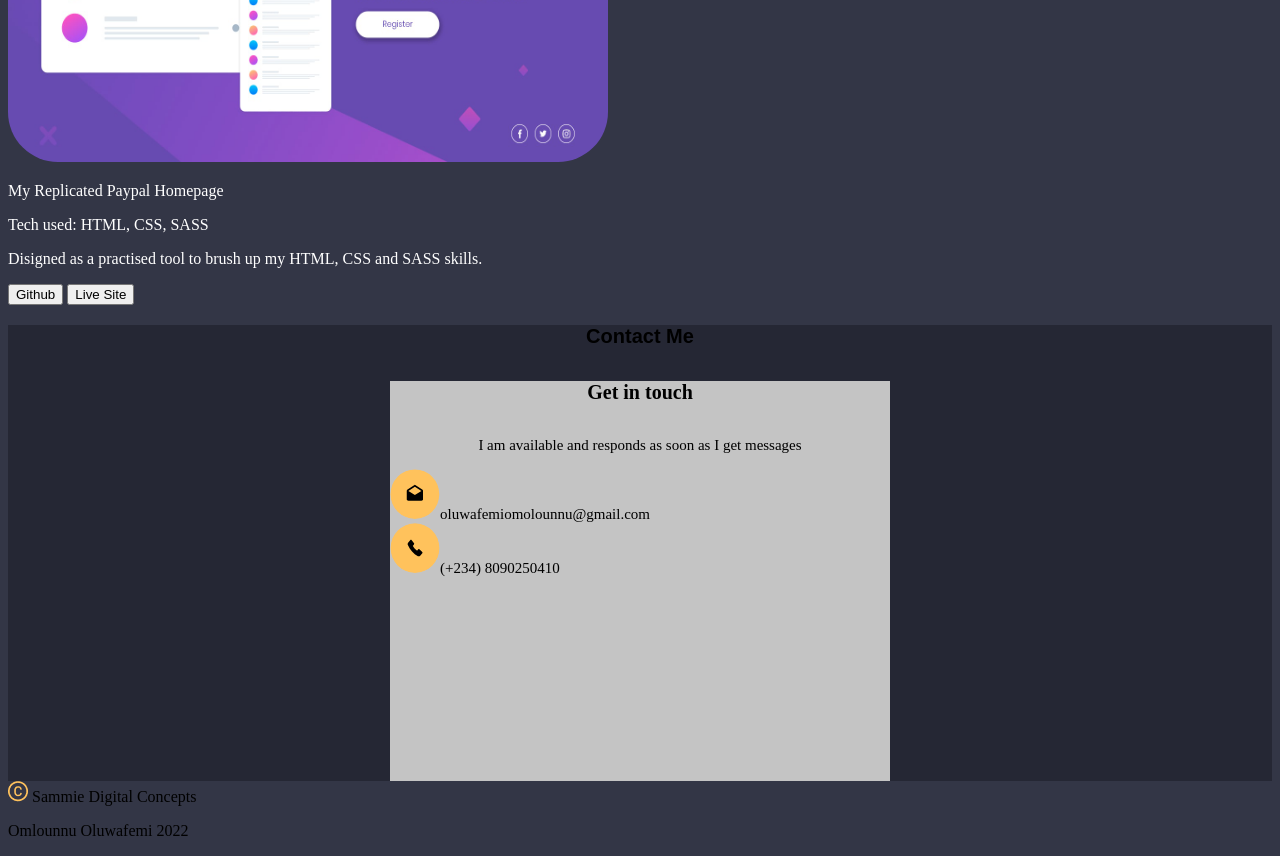
==== commit 575905e9: "Hamburger good to go" ====
--- a/index.html
+++ b/index.html
@@ -36,18 +36,35 @@
               <li class="nav-item">
                 <a class="nav-link" href="#">PORTFOLIO</a>
               </li>
-              <li class="nav-item">
-                
-              </li>
             </ul>
           </div>
       </nav>
+
+      <div id="menu">
+        <div id="menu-bar" onclick="menuOnClick()">
+          <div id="bar1" class="bar"></div>
+          <div id="bar2" class="bar"></div>
+          <div id="bar3" class="bar"></div>
+        </div>
+        <nav class="nav" id="nav">
+          <ul>
+            <li><a href="#">Home</a></li>
+            <li><a href="#">About</a></li>
+            <li><a href="#">Portfolio</a></li>
+            <li><a href="#">Contact</a></li>
+          </ul>
+        </nav> 
+      </div>
+      <div class="menu-bg" id="menu-bg"></div>
     </div>
     <div class="hero">
       <div class="Oluwafemi">
         <div >
             <img class="oluwafemi" src="images/femi (2).png" alt="Omolounnu Oluwafemi" />
         </div>
+        <div >
+          <img id="oluwafemi" src="images/femi_mobile.png" alt="Omolounnu Oluwafemi" />
+      </div>
         <div class="myname">
             <h3 class="hi">Hi, I'm</h3>
             <h1 class="femi"> <strong> Oluwafemi</strong></h1>
@@ -124,9 +141,6 @@
           <img class="devlogo" src="images/sass.png" alt="sasslogo"<img/>
         </div>
         <div class="singular">
-          <img class="devlogo" src="images/sass.png" alt="sasslogo" style="width: 40px; height: 40px"img/>
-        </div>
-        <div class="singular">
           <img  src="images/git.png" alt="gitlogo" style="width: 20px; height: 20px"><img/>
         </div> 
         <div class="singular">
@@ -246,6 +260,6 @@
     <span>Sammie Digital Concepts</span>
     <p>Omlounnu Oluwafemi 2022</p>
   </footer>
+  <script src="/index.js"></script>
   </body>
-  
 </html>
--- a/index.css
+++ b/index.css
@@ -6,7 +6,7 @@
 
 
   .body {
-    background-color: #252734;
+    background-color: #333646;
   }
 
   .logonav {
@@ -45,6 +45,10 @@
     margin-right: 30px;
     color: #ffffff;
     text-decoration: none;
+  }
+
+  #menu {
+    display: none;
   }
 
   .img_resume {
@@ -92,6 +96,10 @@
     max-height: 600px;
   }
 
+  #oluwafemi {
+    display: none;
+  }
+
   .myname {
     margin-top: 200px;
     letter-spacing: 2px;
--- a/mobile.css
+++ b/mobile.css
@@ -1,6 +1,6 @@
 @media screen and (max-width:799px) {
     .body {
-        background-color: #031845;
+        background-color: #333646;
         color: #ffe5b4;
     }
 
@@ -20,6 +20,111 @@
         display: none;
     }
 
+    #menu {
+        z-index: 2;
+        position: absolute;
+        top: 5px;
+        right: 10%;
+    }
+
+    #menu-bar {
+        width: 45px;
+        height: 40px;
+        margin: 30px 0 20px 90%;
+        cursor: pointer;
+    }
+
+    .bar {
+        height: 5px;
+        width: 100%;
+        background-color: #ffe5b4;
+        display: block;
+        border-radius: 5px;
+        transition: 0.3s ease;
+    }
+
+    #bar1 {
+        transform: translateY(-4px);
+    }
+
+    #bar3 {
+        transform: translateY(4px);
+    }
+
+    .nav {
+        transition: 0.3s ease;
+        display: none;
+        margin-left: 70%;
+    }
+
+    .nav ul {
+        padding: 0 22px;
+
+    }
+
+    .nav li {
+        list-style: none;
+        padding: 12px 0;
+
+    }
+
+    .nav li a {
+        color: white;
+        font-size: 20px;
+        text-decoration: none;
+    }
+
+    .nav li a:hover {
+        font-weight: bold;
+    }
+
+    .menu-bg,
+    #menu {
+        top: 0;
+        left: 0;
+        position: absolute;
+        /* position: fixed;
+        top: 5px;
+        left: 10%; */
+        /* margin-right: 70%; */
+    }
+
+    .menu-bg {
+        z-index: 1;
+        width: 0;
+        height: 0;
+        margin: 0 0 0 100%;
+        background: radial-gradient(circle, #DC052D, #DC052D);
+        border-radius: 50%;
+        transition: 0.3s ease;
+    }
+
+    .change {
+        display: block;
+    }
+
+    .change .bar {
+        background-color: white;
+    }
+
+    .change #bar1 {
+        transform: translateY(4px) rotateZ(-45deg);
+    }
+
+    .change #bar2 {
+        opacity: 0;
+    }
+
+    .change #bar3 {
+        transform: translateY(-6px) rotateZ(45deg);
+    }
+
+    .change-bg {
+        width: 520px;
+        height: 460px;
+        transform: translate(-60%, -30%);
+    }
+
     .hero {
         display: block;
         color: #ffe5b4;
@@ -27,25 +132,29 @@
 
     .Oluwafemi {
         width: 100%;
-        margin-top: 50px;
+        margin-top: 100px;
         display: block;
     }
 
     .oluwafemi {
-        width: 70%;
+        display: none;
+    }
+
+    #oluwafemi {
+        width: 60%;
         min-height: 150px;
-        margin-left: 14.5%;
-        border: solid;
+        margin-left: 20%;
+        /* border: solid; */
         border-color: #ffe5b4;
         justify-self: center;
     }
+
 
     .myname {
         margin-top: 50px;
         letter-spacing: 2px;
         margin-left: 0px;
         text-align: center;
-        font-family: 'Sofia', cursive;
     }
 
     .hi {
@@ -55,6 +164,7 @@
     .femi {
         margin-top: 0px;
         margin-bottom: 20px;
+        font-family: 'Sofia', cursive;
     }
 
     .prof {
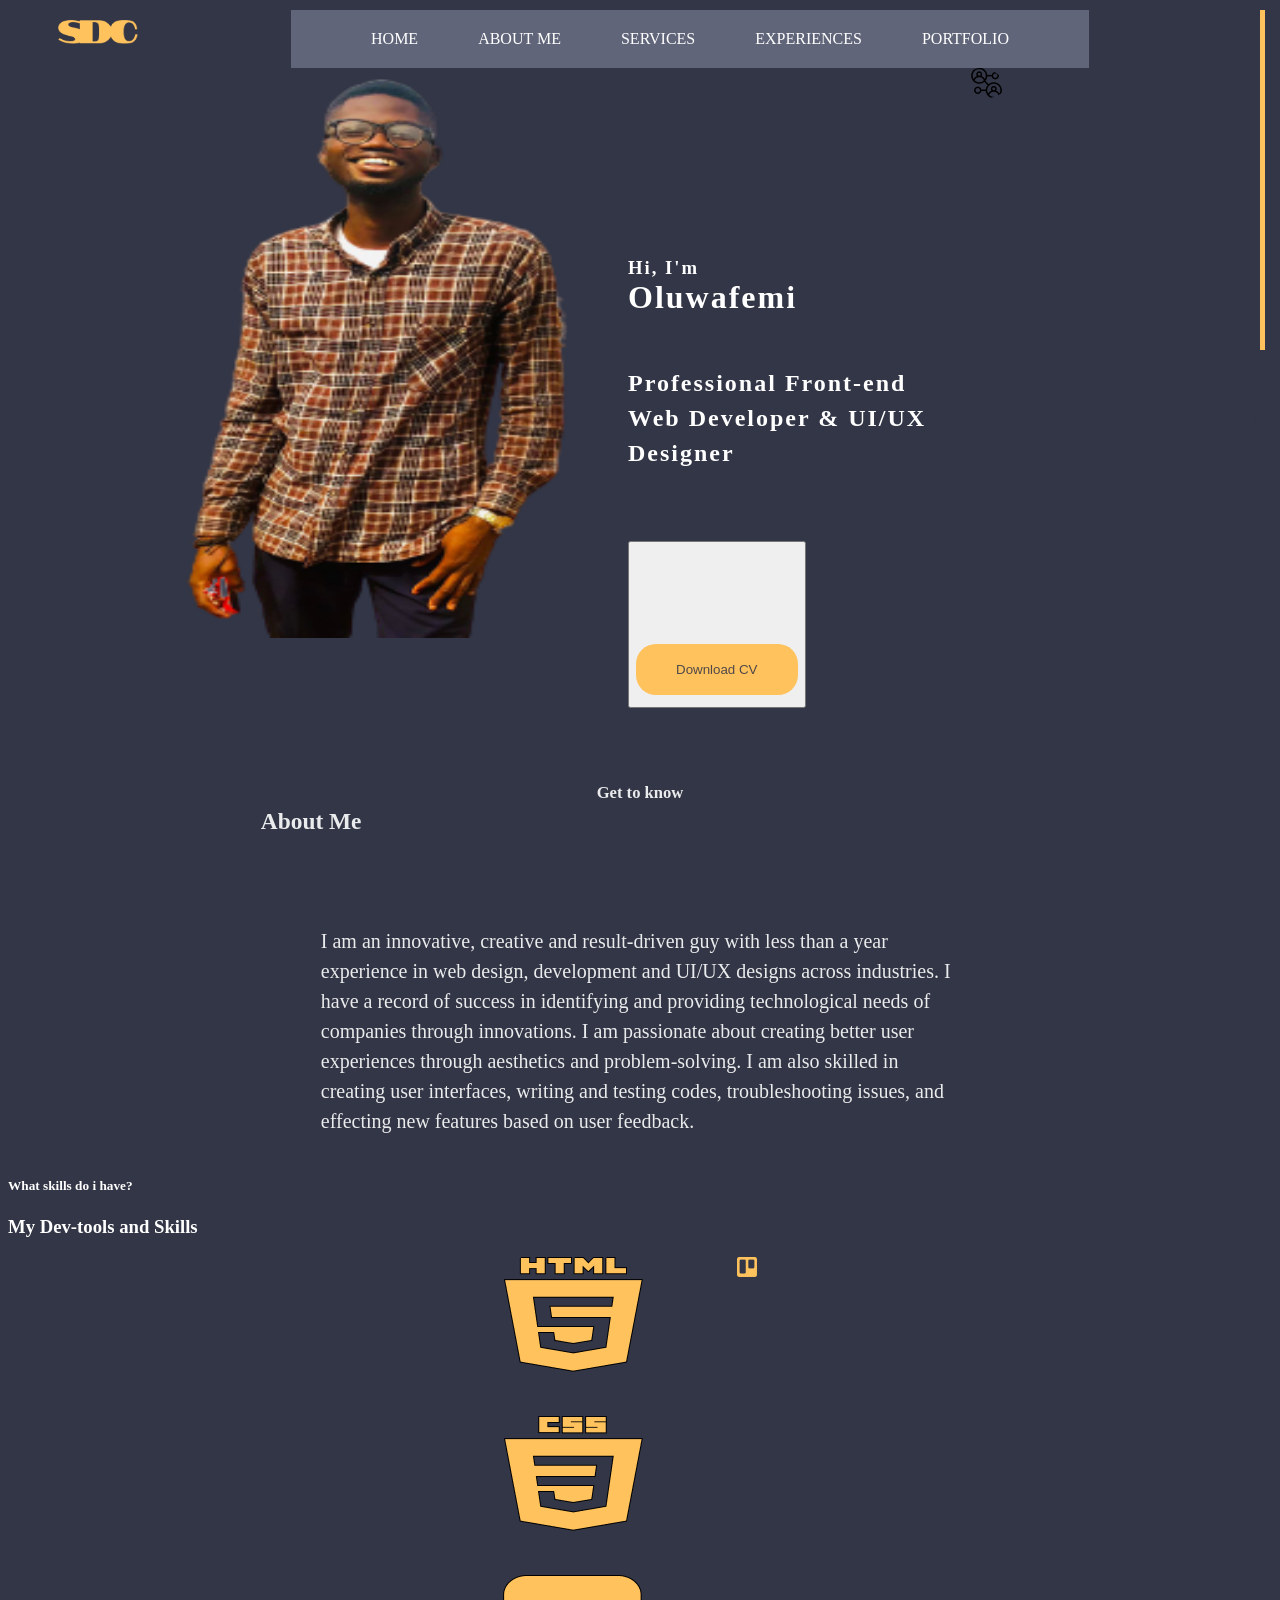
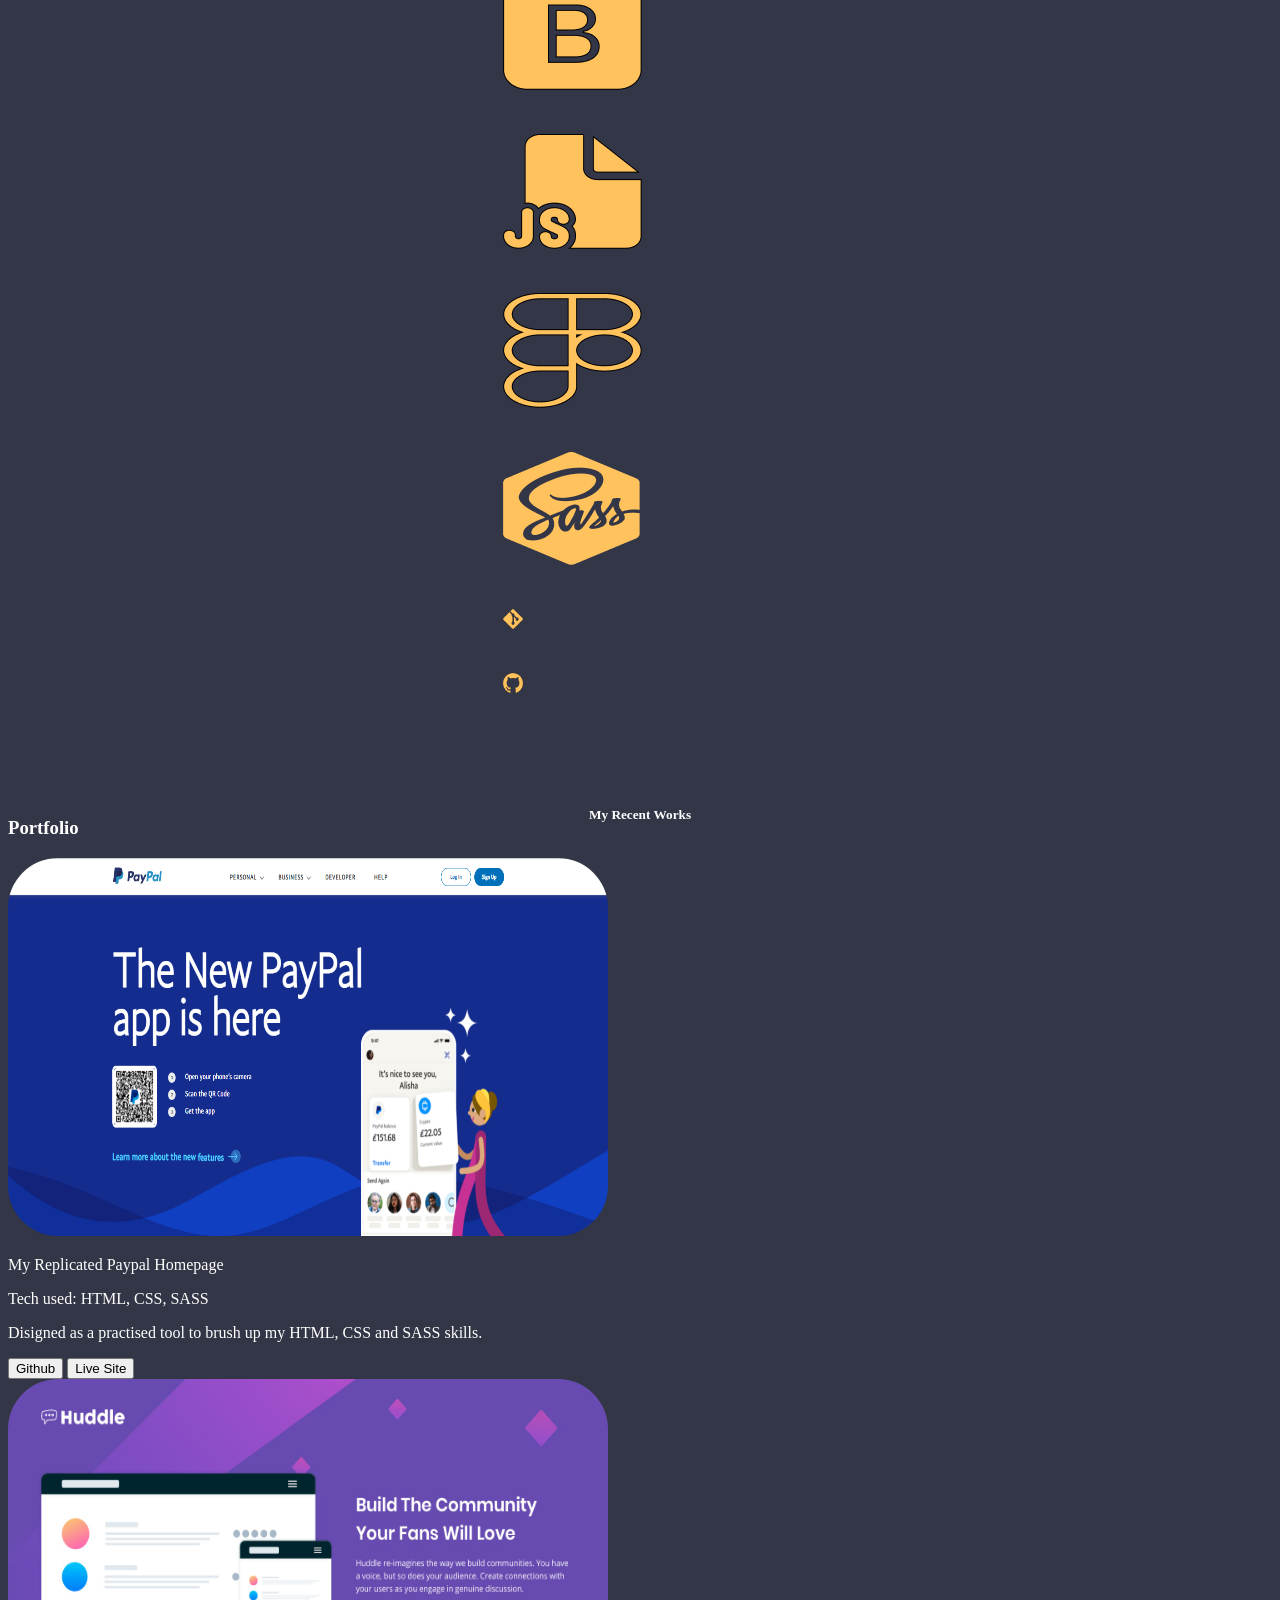
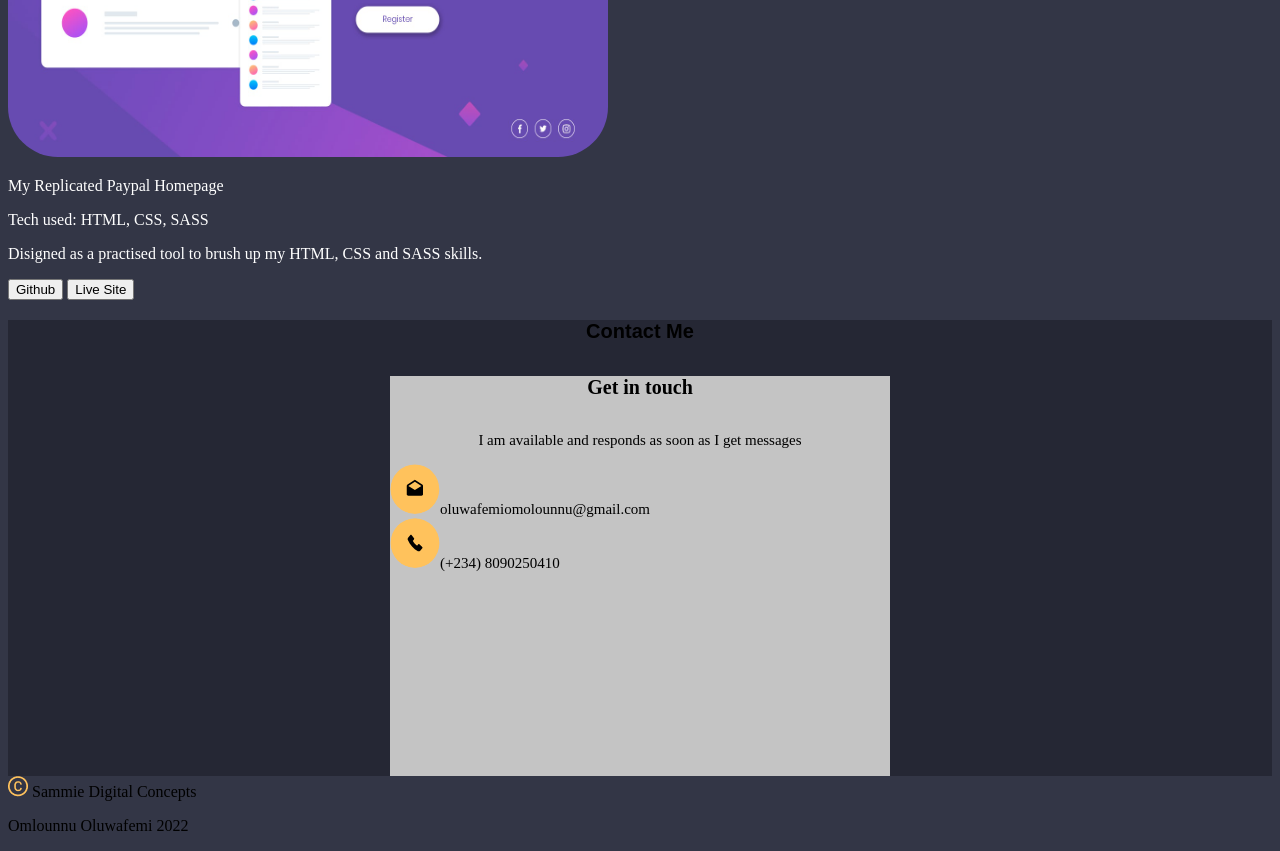
==== commit b669bfb9: "Still working on Mobile Hero" ====
--- a/index.html
+++ b/index.html
@@ -50,8 +50,8 @@
           <ul>
             <li><a href="#">Home</a></li>
             <li><a href="#">About</a></li>
-            <li><a href="#">Portfolio</a></li>
-            <li><a href="#">Contact</a></li>
+            <li><a id="port" href="#">Portfolio</a></li>
+            <li><a id="cont" href="#">Contact</a></li>
           </ul>
         </nav> 
       </div>
@@ -59,11 +59,11 @@
     </div>
     <div class="hero">
       <div class="Oluwafemi">
-        <div >
+        <div>
             <img class="oluwafemi" src="images/femi (2).png" alt="Omolounnu Oluwafemi" />
         </div>
-        <div >
-          <img id="oluwafemi" src="images/femi_mobile.png" alt="Omolounnu Oluwafemi" />
+        <div>
+          <img id="oluwafemi" src="images/mypichero.png" alt="Omolounnu Oluwafemi" />
       </div>
         <div class="myname">
             <h3 class="hi">Hi, I'm</h3>
@@ -73,25 +73,31 @@
             </h2>
             <button class="resume_button" href="#">
               <div class="resume">
-              <img class="img_resume" src="images/download-solid.svg"><strong>Resume</strong></img>
+            Download CV
             </div>
             </button>
           </div>
       </div>
+      <div class="divsideicons">
+        <a href="#">
+          <img src="images/socialicon.png" alt="Message me" class="sideicon">
+          </a>
+      </div>
+      <div class="heroline"></div>
           <div class="line_socials">
             <div class="line"></div>
               <div class="socials">
                 <a href="#">
-                <img src="images/mailicon.png" alt="Message me" class="socialicons">
+                <img src="images/twitter.png" alt="Message me" class="socialicons">
                 </a>
               <a href="#">
-                <img src="images/githubicon.png" alt="Github" class="socialicons" >
+                <img src="images/newfb.png" alt="Github" class="socialicons" >
                 </a>
               <a href="#">
-                <img src="images/linkedinicon.png" alt="Linkedin " class="socialicons">
+                <img src="images/linkedin.png" alt="Linkedin " class="socialicons">
                 </a>
               <a href="#">
-                <img src="images/twittericon.png" alt="Twitter " class="socialicons">
+                <img src="images/newgithub.png" alt="Twitter " class="socialicons">
                 </a>
             </div>
         </div>
@@ -260,6 +266,6 @@
     <span>Sammie Digital Concepts</span>
     <p>Omlounnu Oluwafemi 2022</p>
   </footer>
-  <script src="/index.js"></script>
+  <script src="index.js"></script>
   </body>
 </html>
--- a/mobile.css
+++ b/mobile.css
@@ -37,7 +37,7 @@
     .bar {
         height: 5px;
         width: 100%;
-        background-color: #ffe5b4;
+        background-color: #ffc25c;
         display: block;
         border-radius: 5px;
         transition: 0.3s ease;
@@ -58,20 +58,30 @@
     }
 
     .nav ul {
-        padding: 0 22px;
-
+        padding: 0 10px;
+        margin-top: 120px;
     }
 
     .nav li {
         list-style: none;
-        padding: 12px 0;
-
+        padding: 10px 0px 30px;
     }
 
     .nav li a {
-        color: white;
-        font-size: 20px;
+        color: #333646;
+        font-size: 15px;
         text-decoration: none;
+        background-color: #ffc25c;
+        padding: 10px 25px;
+        border-radius: 8px;
+    }
+
+    #port {
+        padding: 10px 17.5px;
+    }
+
+    #cont {
+        padding: 10px 20.5px;
     }
 
     .nav li a:hover {
@@ -83,17 +93,13 @@
         top: 0;
         left: 0;
         position: absolute;
-        /* position: fixed;
-        top: 5px;
-        left: 10%; */
-        /* margin-right: 70%; */
     }
 
     .menu-bg {
         z-index: 1;
         width: 0;
         height: 0;
-        margin: 0 0 0 100%;
+        margin: 0 0 0 0;
         background: radial-gradient(circle, #DC052D, #DC052D);
         border-radius: 50%;
         transition: 0.3s ease;
@@ -104,7 +110,7 @@
     }
 
     .change .bar {
-        background-color: white;
+        background-color: #ffc25c;
     }
 
     .change #bar1 {
@@ -127,7 +133,6 @@
 
     .hero {
         display: block;
-        color: #ffe5b4;
     }
 
     .Oluwafemi {
@@ -142,7 +147,7 @@
 
     #oluwafemi {
         width: 60%;
-        min-height: 150px;
+        height: 220px;
         margin-left: 20%;
         /* border: solid; */
         border-color: #ffe5b4;
@@ -159,17 +164,21 @@
 
     .hi {
         margin-bottom: 10px;
+        color: #ffffff;
     }
 
     .femi {
         margin-top: 0px;
         margin-bottom: 20px;
         font-family: 'Sofia', cursive;
+        color: #ffc25c;
     }
 
     .prof {
+        color: #ffffff;
         margin-bottom: 70px;
         line-height: 35px;
+        margin-bottom: 25px;
     }
 
     .img_resume {
@@ -178,42 +187,62 @@
         margin-right: 10%;
         margin-left: 40%;
         height: 25px;
+
     }
 
     .resume_button {
+        margin-top: 0px;
+        margin: auto;
+        color: #ffc25c;
+        text-decoration: none;
+        background-color: #333646;
+        border: solid 2px #ffc25c;
+        border-radius: 15px;
+        justify-self: center;
+        width: 35%;
+        height: 45px;
+    }
+
+    .resume {
+        text-align: center;
+    }
+
+    .divsideicons {
+        background-color: #ffc25c;
+        width: 18%;
+        height: 50px;
+        border-radius: 30px 0 0 30px;
         display: flex;
-        margin-top: 0px;
-        margin: auto;
-        padding-right: 10%;
-        padding-top: 18px;
-        padding-bottom: 18px;
-        color: #514949;
-        text-decoration: none;
-        background-color: #ffa500;
-        border: none;
-        border-radius: 20px;
-        justify-self: center;
-        width: 27%;
-        height: 45px;
-    }
-
-    .resume {
-        display: flex;
-    }
-
-    .line {
+        justify-content: center;
+        margin-left: 85%;
+        margin-top: 30px;
+    }
+
+    .sideicon {
+        height: 35px;
+        width: 80%;
+        align-content: center;
+        margin-top: 9px;
+        margin-left: 15%;
+    }
+
+    .heroline {
+        width: 100%;
+        color: #ffa500;
+        height: 10px;
+    }
+
+    .line_socials {
         display: none;
-    }
-
-    .line_socials {
-        display: block;
-        margin-top: 30px;
+        /* margin-top: 30px; */
         width: 80%;
         margin-left: 10%;
         margin-right: 10%;
-        padding: 20px 0px 20px 0px;
-        border-radius: 30px;
-        background-color: #042467;
+        /* padding: 10px 0px 10px 0px; */
+        border-radius: 30px 0 0 30px;
+        background-color: #ffc25c;
+        /* height: 50px; */
+        padding-bottom: 0;
     }
 
     .socials {
@@ -222,9 +251,10 @@
     }
 
     .socialicons {
+        height: 35px;
         width: 100%;
-        height: 30px;
-        margin-bottom: 0px;
+        margin-top: 9px;
+        margin-bottom: 9px;
     }
 
     .empty {
@@ -359,9 +389,9 @@
         margin-left: 13%;
     }
 
-    .resume_button {
-        display: none;
-    }
+    /* .resume_button {
+        display: flex;
+    } */
 
     .Aboutme {
         font-size: 20px;
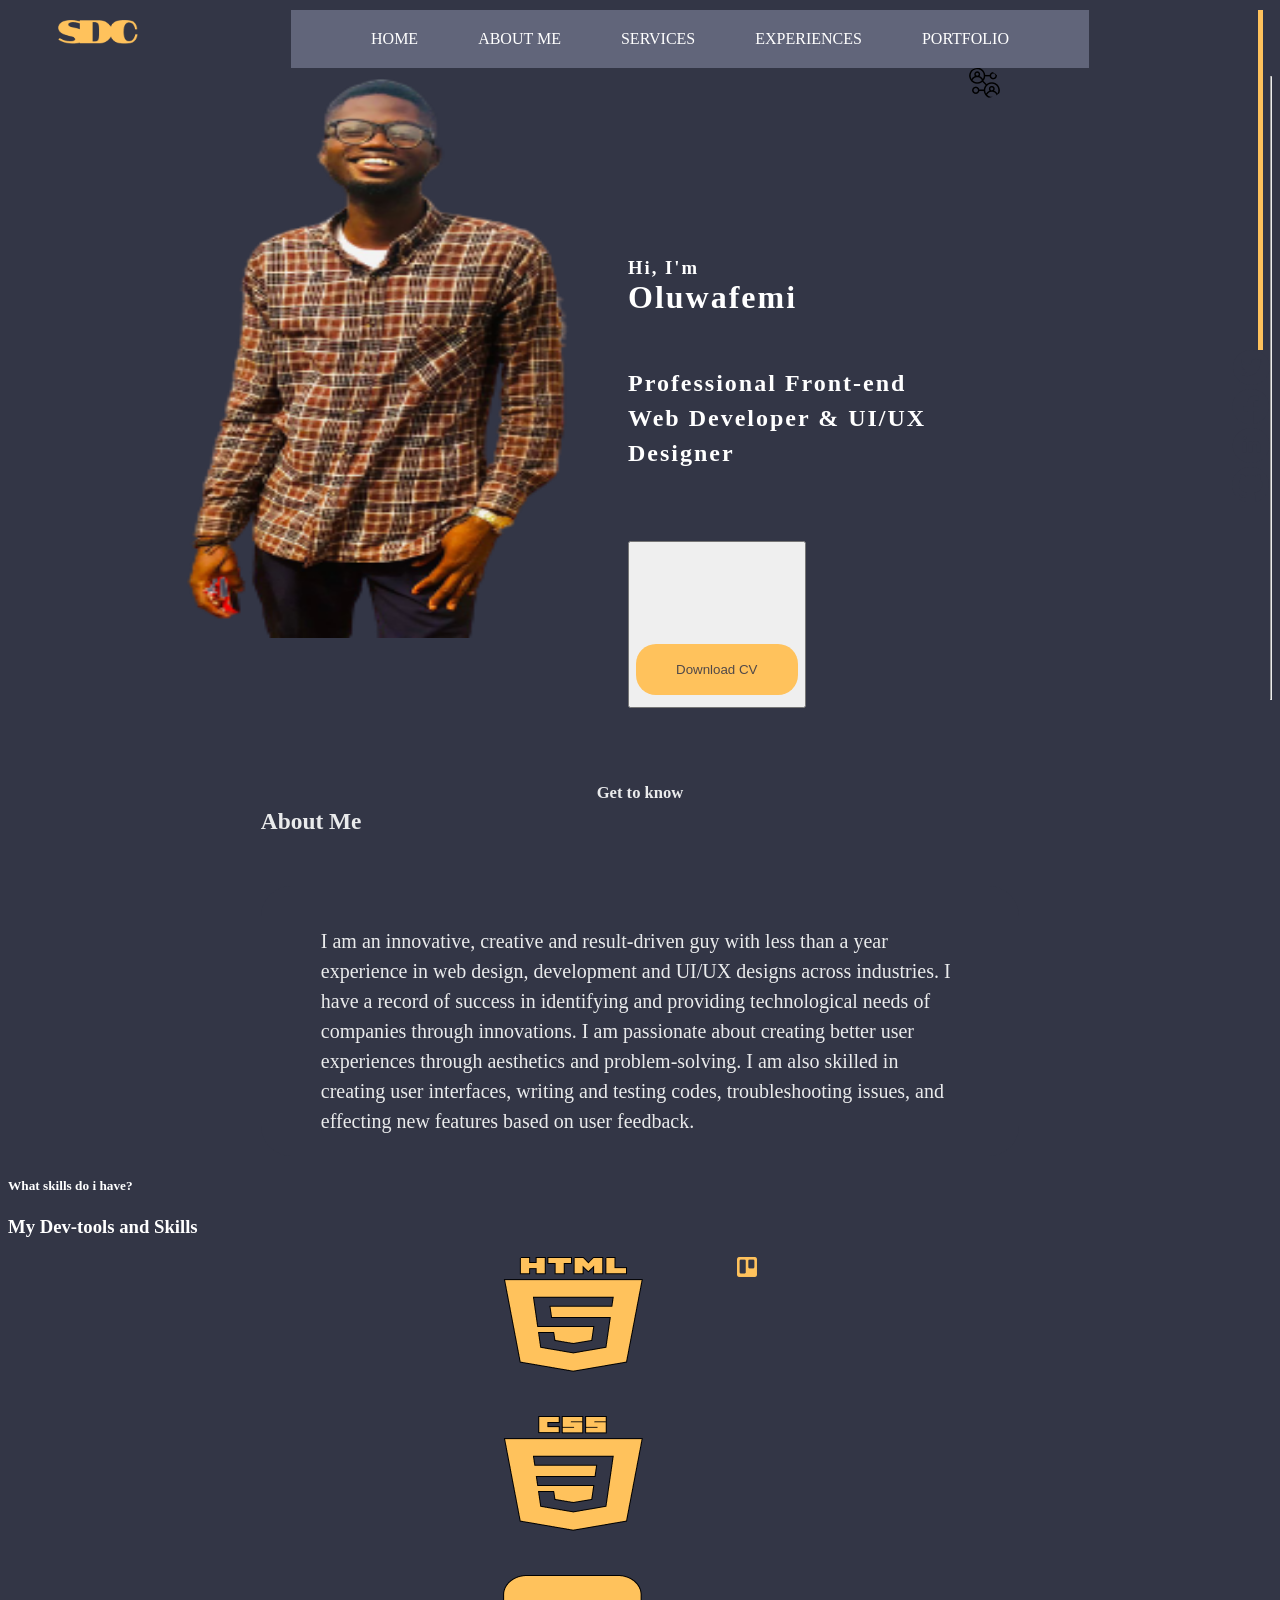
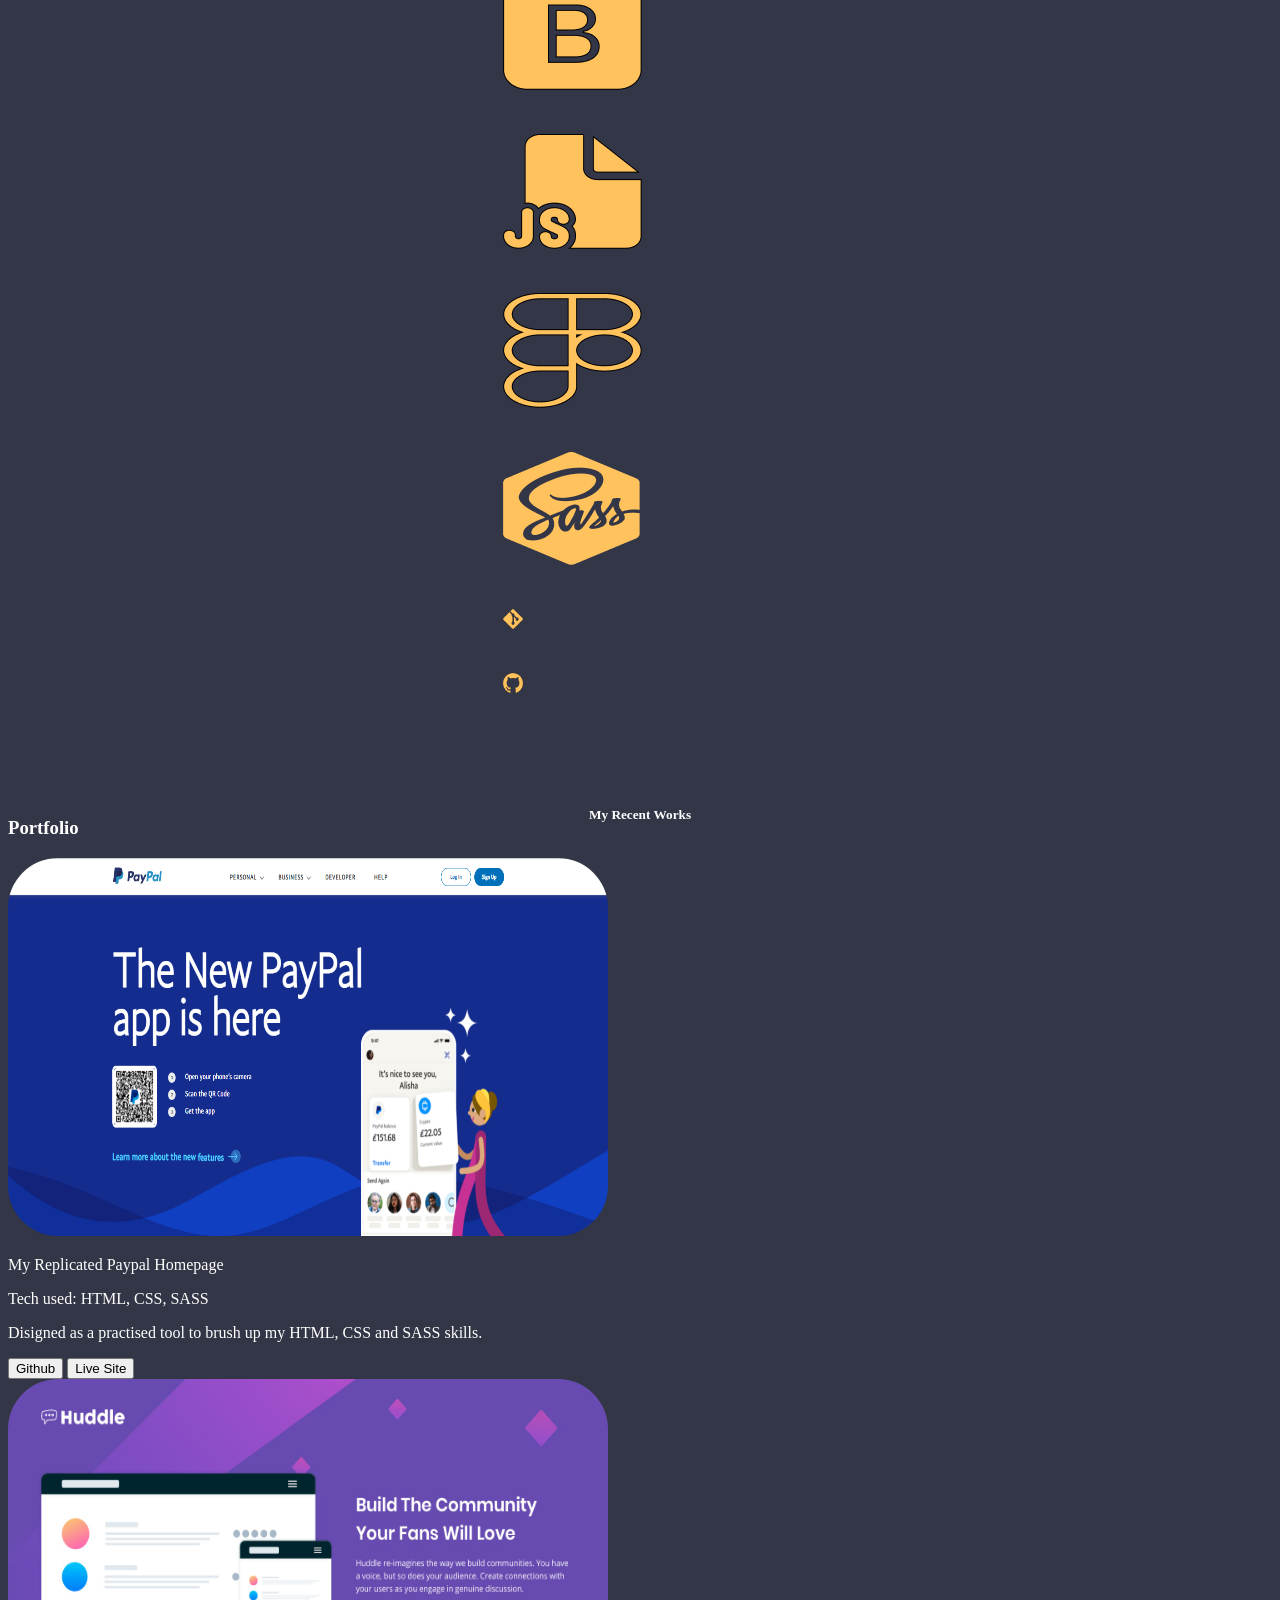
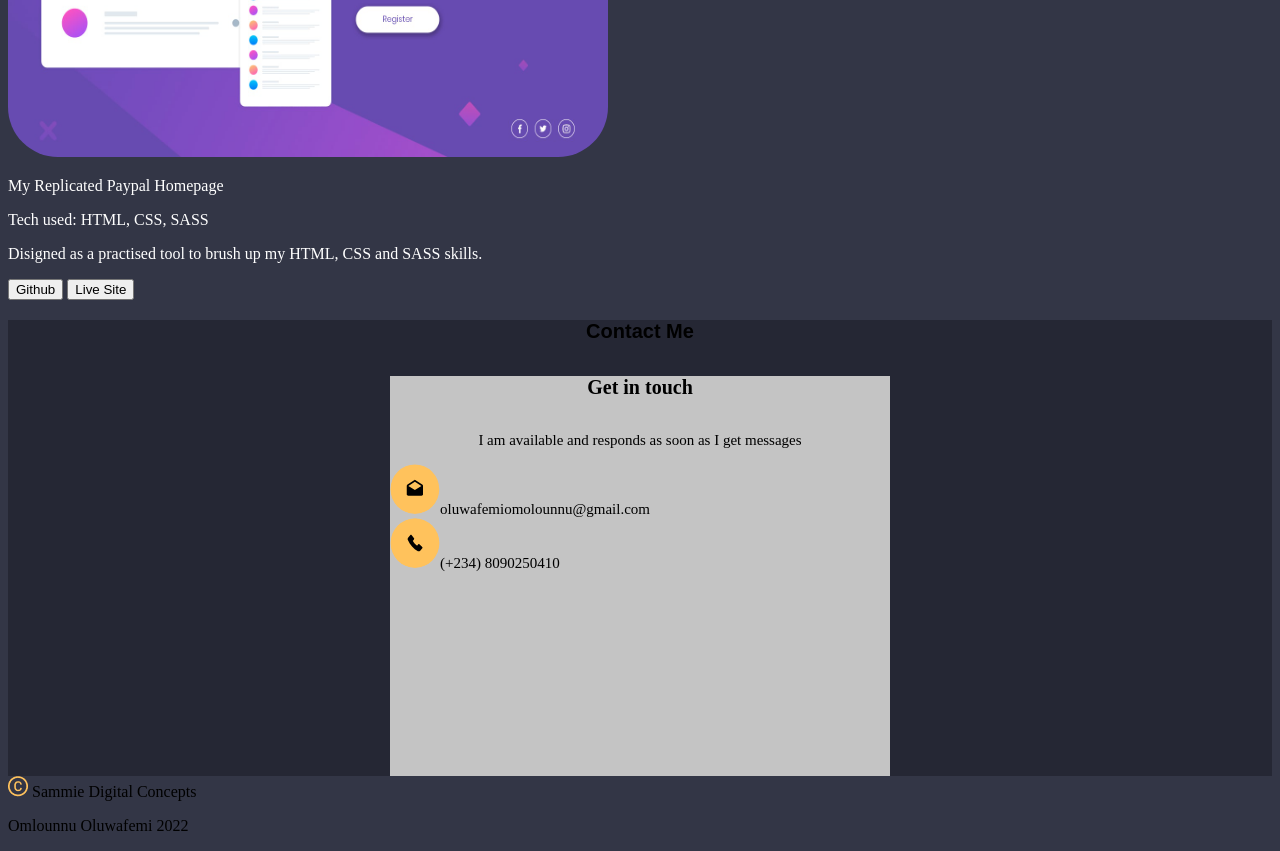
==== commit d014e794: "still on Mobilehero" ====
--- a/index.html
+++ b/index.html
@@ -78,15 +78,15 @@
             </button>
           </div>
       </div>
-      <div class="divsideicons">
-        <a href="#">
+      <div class="divsideicons" id="divsideicons" onclick="showSocials()">
+        <a>
           <img src="images/socialicon.png" alt="Message me" class="sideicon">
           </a>
       </div>
       <div class="heroline"></div>
-          <div class="line_socials">
+          <div class="line_socials" id="line_socials">
             <div class="line"></div>
-              <div class="socials">
+              <div class="socials" >
                 <a href="#">
                 <img src="images/twitter.png" alt="Message me" class="socialicons">
                 </a>
@@ -101,6 +101,7 @@
                 </a>
             </div>
         </div>
+        <hr>
     </div>
     <div class="empty"></div>
   <section class="">
--- a/mobile.css
+++ b/mobile.css
@@ -162,7 +162,7 @@
         text-align: center;
     }
 
-    .hi {
+    .h1 {
         margin-bottom: 10px;
         color: #ffffff;
     }
@@ -201,6 +201,7 @@
         justify-self: center;
         width: 35%;
         height: 45px;
+        margin-bottom: 20px;
     }
 
     .resume {
@@ -215,7 +216,6 @@
         display: flex;
         justify-content: center;
         margin-left: 85%;
-        margin-top: 30px;
     }
 
     .sideicon {
@@ -234,15 +234,14 @@
 
     .line_socials {
         display: none;
-        /* margin-top: 30px; */
         width: 80%;
-        margin-left: 10%;
+        margin-left: 25%;
         margin-right: 10%;
         /* padding: 10px 0px 10px 0px; */
         border-radius: 30px 0 0 30px;
         background-color: #ffc25c;
-        /* height: 50px; */
         padding-bottom: 0;
+        margin-top: 0px;
     }
 
     .socials {
@@ -255,6 +254,11 @@
         width: 100%;
         margin-top: 9px;
         margin-bottom: 9px;
+    }
+
+    hr {
+        border-color: #ffc25c;
+        width: 100%;
     }
 
     .empty {
